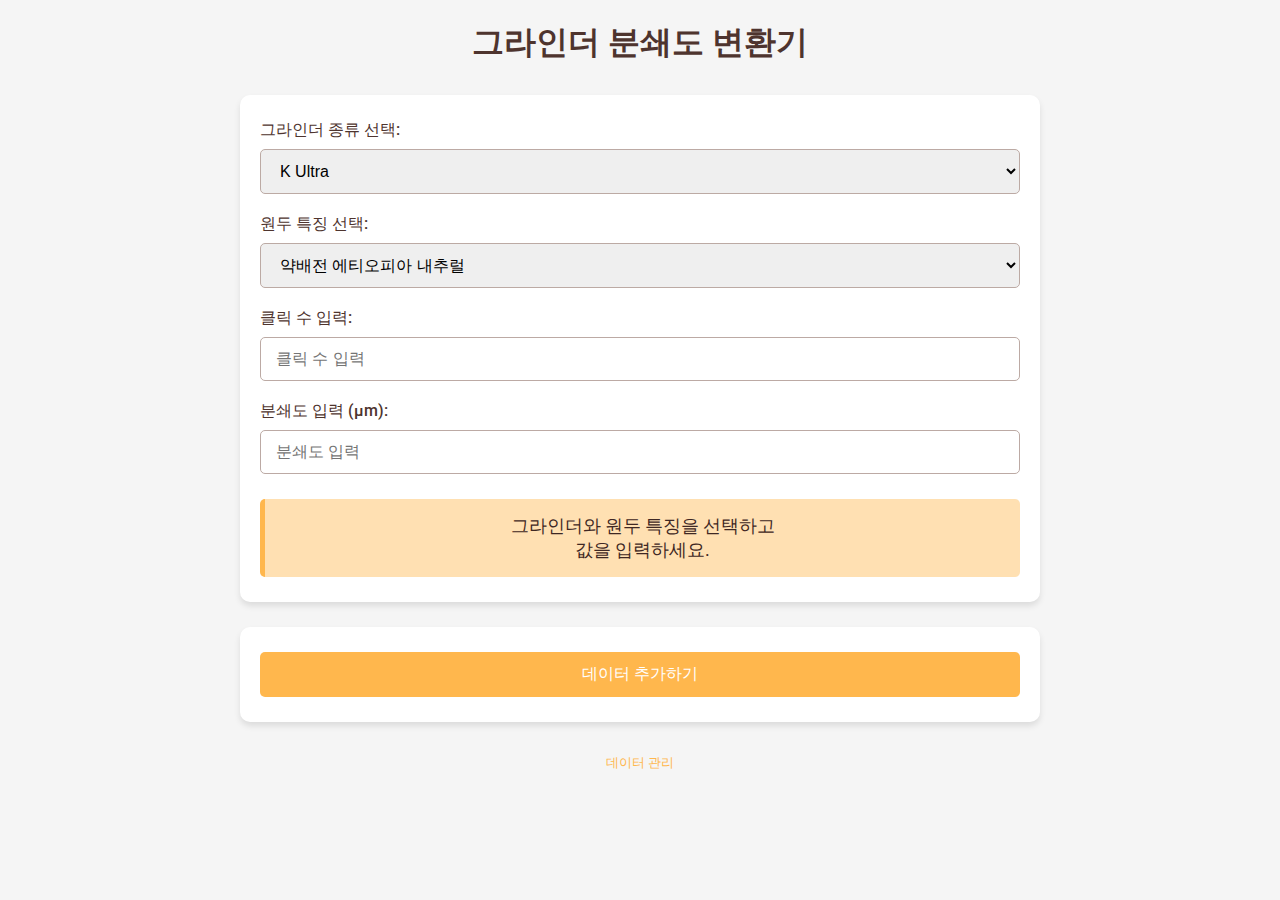
==== index.html @ 87c668cb "first commit" ====
<!DOCTYPE html>
<html lang="ko">
<head>
    <meta charset="UTF-8">
    <title>그라인더 분쇄도 변환기</title>
    <meta name="viewport" content="width=device-width, initial-scale=1.0">
    <!-- 구글 폰트 추가 -->
    <link href="https://fonts.googleapis.com/css2?family=Roboto:wght@400;500;700&display=swap" rel="stylesheet">
    <link rel="shortcut icon" href="shortcut.png" /> 
    <style>
        /* 글로벌 스타일 */
        *, *::before, *::after {
            box-sizing: border-box;
        }

        /* CSS 변수으로 색상 관리 */
        :root {
            --primary-color: #4E342E; /* 다크 브라운 */
            --secondary-color: #6D4C41; /* 라이트 브라운 */
            --accent-color: #FFB74D; /* 골든 옐로우 */
            --background-color: #f5f5f5; /* 라이트 그레이 */
            --text-color: #3E2723; /* 진한 브라운 */
            --border-color: #BCAAA4; /* 연한 브라운 */
            --shadow-color: rgba(0, 0, 0, 0.1);
            --success-color: #8BC34A; /* 연두색 */
            --info-color: #FFB74D; /* 골든 옐로우 */
        }

        /* 기본 스타일링 */
        body {
            font-family: 'Roboto', sans-serif;
            margin: 0;
            padding: 0px;
            background-color: var(--background-color);
            color: var(--text-color);
        }

        h1 {
            text-align: center;
            font-size: 2em;
            margin-bottom: 30px;
            color: var(--primary-color);
        }

        .converter, .add-data {
            background: #fff;
            padding: 25px 20px;
            border-radius: 10px;
            box-shadow: 0 4px 6px var(--shadow-color);
            margin-bottom: 25px;
            max-width: 800px;
            margin-left: auto;
            margin-right: auto;
        }

        .field {
            margin-bottom: 20px;
        }

        label {
            display: block;
            margin-bottom: 8px;
            font-weight: 500;
            color: var(--primary-color);
        }

        select, input {
            width: 100%;
            padding: 12px 15px;
            font-size: 1em;
            border: 1px solid var(--border-color);
            border-radius: 5px;
            transition: border-color 0.3s, box-shadow 0.3s;
        }

        select:focus, input:focus {
            border-color: var(--accent-color);
            outline: none;
            box-shadow: 0 0 5px var(--accent-color);
        }

        .result {
            margin-top: 25px;
            padding: 15px;
            background: #FFE0B2; /* 라이트 오렌지 */
            border-left: 5px solid var(--accent-color);
            border-radius: 5px;
            font-size: 1.1em;
            text-align: center;
            color: var(--text-color);
        }

        .add-data button {
            width: 100%;
            padding: 12px;
            font-size: 1em;
            border: none;
            border-radius: 5px;
            background-color: var(--info-color);
            color: #fff;
            cursor: pointer;
            transition: background-color 0.3s;
            margin-bottom: 0px;
        }

        .add-data button:hover {
            background-color: #FFA726; /* 다소 진한 골든 옐로우 */
        }

        .add-data form {
            display: none;
            margin-top: 20px;
            border-top: 1px solid var(--border-color);
            padding-top: 20px;
        }

        .add-data form.active {
            display: block;
        }

        .add-data form h3 {
            margin-bottom: 15px;
            color: var(--primary-color);
        }

        .add-data form .sub-field {
            margin-bottom: 15px;
        }

        /* 입력창과 버튼을 나란히 배치 */
        .add-data form .sub-field .input-group {
            display: flex;
            gap: 10px;
            align-items: center;
        }

        .add-data form .sub-field .input-group input {
            flex: 1;
        }

        .add-data form .sub-field .input-group button.submit-btn {
            flex: none;
            padding: 12px 20px;
            background-color: var(--info-color);
            color: #fff;
            border: none;
            border-radius: 5px;
            cursor: pointer;
            transition: background-color 0.3s;
            height: 42px;
        }

        .add-data form .sub-field .input-group button.submit-btn:hover {
            background-color: #FFA726;
        }

        /* 추가 버튼을 입력창 아래로 이동 */
        .add-data form .sub-field.add-button {
            text-align: right;
        }

        .add-data form .sub-field.add-button button.submit-btn {
            width: 100%;
            max-width: 200px;
            margin: 0 auto;
        }

        /* 반응형 디자인 */
        @media (max-width: 600px) {
            body {
                padding: 10px;
            }

            h1 {
                font-size: 1.5em;
                margin-bottom: 20px;
            }

            .converter, .add-data {
                padding: 20px 15px;
                max-width: 100%;
            }

            .result {
                font-size: 1em;
                padding: 12px;
            }

            .add-data button, .add-data form .sub-field .input-group button.submit-btn {
                font-size: 0.95em;
                padding: 10px;
                height: 40px;
            }

            /* 입력창과 버튼을 세로로 쌓기 */
            .add-data form .sub-field .input-group {
                flex-direction: column;
                align-items: stretch;
            }

            .add-data form .sub-field .input-group button.submit-btn {
                width: 100%;
                margin-top: 10px;
            }

            /* 추가 버튼을 입력창 아래로 이동 */
            .add-data form .sub-field.add-button button.submit-btn {
                max-width: 100%;
            }
        }

        /* 데스크탑에서 입력창과 버튼의 비율 조정 */
        @media (min-width: 601px) {
            .add-data form .sub-field .input-group input {
                flex: 3;
            }

            .add-data form .sub-field .input-group button.submit-btn {
                flex: 1;
            }
        }

        /* 데이터 관리 페이지 링크 스타일 */
        .manage-link {
            text-align: center;
            margin-top: 30px;
        }

        .manage-link a {
            text-decoration: none;
            color: var(--accent-color);
            font-weight: 500;
            font-size: 0.8em;
            transition: color 0.3s;
        }

        .manage-link a:hover {
            color: var(--primary-color);
        }
    </style>
</head>
<body>

    <h1>그라인더 분쇄도 변환기</h1>

    <!-- 변환기 섹션 -->
    <div class="converter">
        <div class="field">
            <label for="grinderType">그라인더 종류 선택:</label>
            <select id="grinderType">
                <!-- 옵션은 JavaScript에서 동적으로 추가 -->
            </select>
        </div>
        <div class="field">
            <label for="beanCharacteristic">원두 특징 선택:</label>
            <select id="beanCharacteristic">
                <!-- 옵션은 JavaScript에서 동적으로 추가 -->
            </select>
        </div>
        <div class="field">
            <label for="clicks">클릭 수 입력:</label>
            <input type="number" id="clicks" placeholder="클릭 수 입력" step="1">
        </div>
        <div class="field">
            <label for="grind">분쇄도 입력 (µm):</label>
            <input type="number" id="grind" placeholder="분쇄도 입력" step="1">
        </div>
        <div class="result" id="result">
            결과가 여기에 표시됩니다.
        </div>
    </div>

    <!-- 데이터 추가 섹션 -->
    <div class="add-data">
        <button id="toggleAddData">데이터 추가하기</button>

        <!-- 그라인더 종류 추가 폼 -->
        <form id="addGrinderForm">
            <h3>그라인더 종류 추가</h3>
            <div class="sub-field">
                <label for="newGrinder">새 그라인더 이름:</label>
                <div class="input-group">
                    <input type="text" id="newGrinder" placeholder="그라인더 이름 입력">
                    <button type="button" class="submit-btn" onclick="addGrinder()">추가</button>
                </div>
            </div>
        </form>

        <!-- 원두 특징 추가 폼 -->
        <form id="addBeanCharacteristicForm">
            <h3>원두 특징 추가</h3>
            <div class="sub-field">
                <label for="newBeanCharacteristic">새 원두 특징 이름:</label>
                <div class="input-group">
                    <input type="text" id="newBeanCharacteristic" placeholder="원두 특징 이름 입력">
                    <button type="button" class="submit-btn" onclick="addBeanCharacteristic()">추가</button>
                </div>
            </div>
        </form>

        <!-- 그라인더 및 원두 특징 데이터 추가 폼 -->
        <form id="addDataForm">
            <h3>그라인더 & 원두 특징 데이터 추가</h3>
            <div class="sub-field">
                <label for="selectGrinder">그라인더 선택:</label>
                <select id="selectGrinder">
                    <!-- 옵션은 JavaScript에서 동적으로 추가 -->
                </select>
            </div>
            <div class="sub-field">
                <label for="selectBeanCharacteristic">원두 특징 선택:</label>
                <select id="selectBeanCharacteristic">
                    <!-- 옵션은 JavaScript에서 동적으로 추가 -->
                </select>
            </div>
            <div class="sub-field">
                <label for="newClicks">클릭 수:</label>
                <input type="number" id="newClicks" placeholder="클릭 수 입력" step="1">
            </div>
            <div class="sub-field">
                <label for="newGrind">분쇄도 (µm):</label>
                <input type="number" id="newGrind" placeholder="분쇄도 입력" step="1">
            </div>
            <div class="sub-field add-button">
                <button type="button" class="submit-btn" onclick="addData()">추가</button>
            </div>
        </form>
    </div>
    
    <!-- 데이터 관리 페이지로 이동하는 링크 -->
        <div class="manage-link">
            <a href="data_manage.html">데이터 관리</a>
        </div>

    <script>
        // 초기 데이터 정의 (클릭 수를 10배로 변경하고 정수로 설정)
        const defaultData = {
            "K Ultra": {
                "약배전 에티오피아 내추럴": [
                    { clicks: 100, grind: 1220 },
                    { clicks: 95, grind: 1150 },
                    { clicks: 90, grind: 1080 },
                    { clicks: 85, grind: 1040 },
                    { clicks: 80, grind: 980 },
                    { clicks: 75, grind: 940 },
                    { clicks: 70, grind: 900 },
                    { clicks: 65, grind: 875 },
                    { clicks: 60, grind: 850 },
                    { clicks: 55, grind: 800 },
                    { clicks: 50, grind: 750 },
                    { clicks: 45, grind: 700 },
                    { clicks: 40, grind: 650 }
                ]
            }
            // 다른 그라인더와 원두 특징은 사용자에 의해 추가될 수 있음
        };

        // 데이터 로드 또는 초기화
        let grinderData = JSON.parse(localStorage.getItem('grinderData')) || defaultData;

        // DOM 요소 참조
        const grinderTypeSelect = document.getElementById('grinderType');
        const beanCharacteristicSelect = document.getElementById('beanCharacteristic');
        const selectGrinder = document.getElementById('selectGrinder');
        const selectBeanCharacteristic = document.getElementById('selectBeanCharacteristic');
        const toggleAddDataBtn = document.getElementById('toggleAddData');
        const addGrinderForm = document.getElementById('addGrinderForm');
        const addBeanCharacteristicForm = document.getElementById('addBeanCharacteristicForm');
        const addDataForm = document.getElementById('addDataForm');
        const resultDiv = document.getElementById('result');

        // 초기화 함수
        function initialize() {
            populateGrinderTypes();
            populateBeanCharacteristics();
            populateSelectGrinder();
            populateSelectBeanCharacteristic();
            updateResultMessage("그라인더와 원두 특징을 선택하고 \n 값을 입력하세요.");
        }

        // 그라인더 종류 드롭다운 채우기
        function populateGrinderTypes() {
            grinderTypeSelect.innerHTML = '';
            for (let grinder in grinderData) {
                const option = document.createElement('option');
                option.value = grinder;
                option.textContent = grinder;
                grinderTypeSelect.appendChild(option);
            }
        }

        // 원두 특징 드롭다운 채우기
        function populateBeanCharacteristics() {
            const selectedGrinder = grinderTypeSelect.value;
            beanCharacteristicSelect.innerHTML = '';
            if (selectedGrinder && grinderData[selectedGrinder]) {
                for (let characteristic in grinderData[selectedGrinder]) {
                    const option = document.createElement('option');
                    option.value = characteristic;
                    option.textContent = characteristic;
                    beanCharacteristicSelect.appendChild(option);
                }
            }
        }

        // 데이터 추가 섹션의 그라인더 선택 드롭다운 채우기
        function populateSelectGrinder() {
            selectGrinder.innerHTML = '';
            for (let grinder in grinderData) {
                const option = document.createElement('option');
                option.value = grinder;
                option.textContent = grinder;
                selectGrinder.appendChild(option);
            }
        }

        // 데이터 추가 섹션의 원두 특징 선택 드롭다운 채우기
        function populateSelectBeanCharacteristic() {
            selectBeanCharacteristic.innerHTML = '';
            const selectedGrinder = selectGrinder.value;
            if (selectedGrinder && grinderData[selectedGrinder]) {
                for (let characteristic in grinderData[selectedGrinder]) {
                    const option = document.createElement('option');
                    option.value = characteristic;
                    option.textContent = characteristic;
                    selectBeanCharacteristic.appendChild(option);
                }
            }
        }

        // 그라인더 선택 시 원두 특징 업데이트
        grinderTypeSelect.addEventListener('change', () => {
            populateBeanCharacteristics();
            clearInputs();
            updateResultMessage("그라인더와 원두 특징을 선택하고<br> 값을 입력하세요.");
        });

        // 데이터 추가 섹션의 그라인더 선택 시 원두 특징 업데이트
        selectGrinder.addEventListener('change', () => {
            populateSelectBeanCharacteristic();
            renderDataList(); // 데이터 목록이 있다면 업데이트
        });

        // 원두 특징 선택 시 입력 필드 초기화
        beanCharacteristicSelect.addEventListener('change', () => {
            clearInputs();
            updateResultMessage("클릭 수 또는 분쇄도를 입력하세요.");
            renderDataList(); // 데이터 목록이 있다면 업데이트
        });

        // 입력 필드 동기화 플래그
        let isUpdating = false;

        // 클릭 수로 분쇄도 찾기 (정수 처리)
        function findGrindFromClicks(inputClicks, data) {
            for (let i = 0; i < data.length - 1; i++) {
                if (inputClicks === data[i].clicks) {
                    return data[i].grind;
                }
                if (inputClicks > data[i].clicks) {
                    return "클릭 수가 너무 높습니다.";
                }
                if (inputClicks < data[i].clicks && inputClicks > data[i+1].clicks) {
                    const ratio = (inputClicks - data[i+1].clicks) / (data[i].clicks - data[i+1].clicks);
                    const grind = data[i+1].grind + ratio * (data[i].grind - data[i+1].grind);
                    return grind.toFixed(1) + " µm";
                }
            }
            if (inputClicks < data[data.length -1].clicks) {
                return "클릭 수가 너무 낮습니다.";
            }
            return "알 수 없는 입력입니다.";
        }

        // 분쇄도로 클릭 수 찾기 (정수 처리)
        function findClicksFromGrind(inputGrind, data) {
            for (let i = 0; i < data.length -1; i++) {
                if (inputGrind === data[i].grind) {
                    return data[i].clicks;
                }
                if (inputGrind < data[i].grind && inputGrind > data[i+1].grind) {
                    const ratio = (inputGrind - data[i+1].grind) / (data[i].grind - data[i+1].grind);
                    const clicks = data[i+1].clicks + ratio * (data[i].clicks - data[i+1].clicks);
                    return clicks.toFixed(0) + " 클릭";
                }
            }
            if (inputGrind > data[0].grind) {
                return "분쇄도가 너무 큽니다.";
            }
            if (inputGrind < data[data.length -1].grind) {
                return "분쇄도가 너무 작습니다.";
            }
            return "알 수 없는 입력입니다.";
        }

        // 결과 메시지 업데이트
        function updateResultMessage(message) {
            resultDiv.innerText = message;
        }

        // 입력 필드 초기화
        function clearInputs() {
            document.getElementById('clicks').value = '';
            document.getElementById('grind').value = '';
        }

        // 클릭 수 입력 시 변환 (정수 처리)
        document.getElementById('clicks').addEventListener('input', () => {
            if (isUpdating) return;
            isUpdating = true;
            const clicksInput = document.getElementById('clicks').value;
            const clicks = parseInt(clicksInput, 10);
            const selectedGrinder = grinderTypeSelect.value;
            const selectedCharacteristic = beanCharacteristicSelect.value;

            if (selectedGrinder && selectedCharacteristic && grinderData[selectedGrinder][selectedCharacteristic]) {
                const data = grinderData[selectedGrinder][selectedCharacteristic];
                if (!isNaN(clicks)) {
                    const grind = findGrindFromClicks(clicks, data);
                    updateResultMessage(`분쇄도: ${grind}`);
                    // 분쇄도 필드 업데이트
                    if (!isNaN(parseFloat(grind))) {
                        const grindValue = parseFloat(grind);
                        document.getElementById('grind').value = grindValue;
                    } else {
                        document.getElementById('grind').value = '';
                    }
                } else {
                    updateResultMessage("유효한 클릭 수를 입력해주세요.");
                    document.getElementById('grind').value = '';
                }
            } else {
                updateResultMessage("그라인더와 원두 특징을 선택해주세요.");
            }
            isUpdating = false;
        });

        // 분쇄도 입력 시 변환 (정수 처리)
        document.getElementById('grind').addEventListener('input', () => {
            if (isUpdating) return;
            isUpdating = true;
            const grindInput = document.getElementById('grind').value;
            const grind = parseInt(grindInput, 10);
            const selectedGrinder = grinderTypeSelect.value;
            const selectedCharacteristic = beanCharacteristicSelect.value;

            if (selectedGrinder && selectedCharacteristic && grinderData[selectedGrinder][selectedCharacteristic]) {
                const data = grinderData[selectedGrinder][selectedCharacteristic];
                if (!isNaN(grind)) {
                    const clicks = findClicksFromGrind(grind, data);
                    updateResultMessage(`클릭 수: ${clicks}`);
                    // 클릭 수 필드 업데이트
                    if (!isNaN(parseFloat(clicks))) {
                        const clicksValue = parseFloat(clicks);
                        document.getElementById('clicks').value = clicksValue;
                    } else {
                        document.getElementById('clicks').value = '';
                    }
                } else {
                    updateResultMessage("유효한 분쇄도를 입력해주세요.");
                    document.getElementById('clicks').value = '';
                }
            } else {
                updateResultMessage("그라인더와 원두 특징을 선택해주세요.");
            }
            isUpdating = false;
        });

        // 데이터 추가 섹션 토글
        toggleAddDataBtn.addEventListener('click', () => {
            addGrinderForm.classList.toggle('active');
            addBeanCharacteristicForm.classList.toggle('active');
            addDataForm.classList.toggle('active');
            toggleAddDataBtn.textContent = toggleAddDataBtn.textContent === "데이터 추가하기" ? "데이터 숨기기" : "데이터 추가하기";
        });

        // 그라인더 추가 함수
        function addGrinder() {
            const newGrinder = document.getElementById('newGrinder').value.trim();
            if (newGrinder === '') {
                alert("그라인더 이름을 입력해주세요.");
                return;
            }
            if (grinderData.hasOwnProperty(newGrinder)) {
                alert("이미 존재하는 그라인더 이름입니다.");
                return;
            }
            grinderData[newGrinder] = {};
            saveData();
            populateGrinderTypes();
            populateSelectGrinder();
            populateBeanCharacteristics();
            populateSelectBeanCharacteristic();
            document.getElementById('newGrinder').value = '';
            alert("그라인더가 성공적으로 추가되었습니다.");
            renderDataList(); // 데이터 목록이 있다면 업데이트
        }

        // 원두 특징 추가 함수
        function addBeanCharacteristic() {
            const newCharacteristic = document.getElementById('newBeanCharacteristic').value.trim();
            const selectedGrinder = selectGrinder.value;
            if (newCharacteristic === '') {
                alert("원두 특징 이름을 입력해주세요.");
                return;
            }
            if (selectedGrinder === '') {
                alert("원두 특징을 추가할 그라인더를 선택해주세요.");
                return;
            }
            if (grinderData[selectedGrinder].hasOwnProperty(newCharacteristic)) {
                alert("이미 존재하는 원두 특징 이름입니다.");
                return;
            }
            grinderData[selectedGrinder][newCharacteristic] = [];
            saveData();
            populateBeanCharacteristics();
            populateSelectBeanCharacteristic();
            document.getElementById('newBeanCharacteristic').value = '';
            alert("원두 특징이 성공적으로 추가되었습니다.");
            renderDataList(); // 데이터 목록이 있다면 업데이트
        }

        // 데이터 추가 함수
        function addData() {
            const selectedGrinder = document.getElementById('selectGrinder').value;
            const selectedCharacteristic = document.getElementById('selectBeanCharacteristic').value;
            const newClicks = parseInt(document.getElementById('newClicks').value, 10);
            const newGrind = parseInt(document.getElementById('newGrind').value, 10);

            if (!selectedGrinder || !selectedCharacteristic) {
                alert("그라인더와 원두 특징을 선택해주세요.");
                return;
            }
            if (isNaN(newClicks) || isNaN(newGrind)) {
                alert("유효한 클릭 수와 분쇄도를 입력해주세요.");
                return;
            }

            // 중복 클릭 수 또는 분쇄도 확인
            const existingData = grinderData[selectedGrinder][selectedCharacteristic];
            for (let entry of existingData) {
                if (entry.clicks === newClicks || entry.grind === newGrind) {
                    alert("이미 동일한 클릭 수 또는 분쇄도가 존재합니다.");
                    return;
                }
            }

            grinderData[selectedGrinder][selectedCharacteristic].push({ clicks: newClicks, grind: newGrind });
            // 정렬 (클릭 수 내림차순)
            grinderData[selectedGrinder][selectedCharacteristic].sort((a, b) => b.clicks - a.clicks);
            saveData();
            document.getElementById('newClicks').value = '';
            document.getElementById('newGrind').value = '';
            alert("데이터가 성공적으로 추가되었습니다.");
            renderDataList(); // 데이터 목록이 있다면 업데이트
        }

        // 데이터 삭제 함수 (메인 페이지에서도 데이터 목록을 렌더링하려면 추가 필요)
        function deleteData(grinder, characteristic, index) {
            if (confirm("해당 데이터를 정말 삭제하시겠습니까?")) {
                grinderData[grinder][characteristic].splice(index, 1);
                saveData();
                alert("데이터가 성공적으로 삭제되었습니다.");
                renderDataList(); // 데이터 목록이 있다면 업데이트
            }
        }

        // 데이터 저장 함수
        function saveData() {
            localStorage.setItem('grinderData', JSON.stringify(grinderData));
        }

        // 데이터 목록 렌더링 함수 (메인 페이지에서는 별도의 데이터 목록이 없으므로 필요 없을 수도 있음)
        function renderDataList() {
            // 현재 메인 페이지에는 데이터 목록이 없으므로 이 함수는 필요 없습니다.
            // 데이터 관리 페이지에서 별도로 구현됩니다.
        }

        // 초기화 실행
        initialize();
    </script>

</body>
</html>
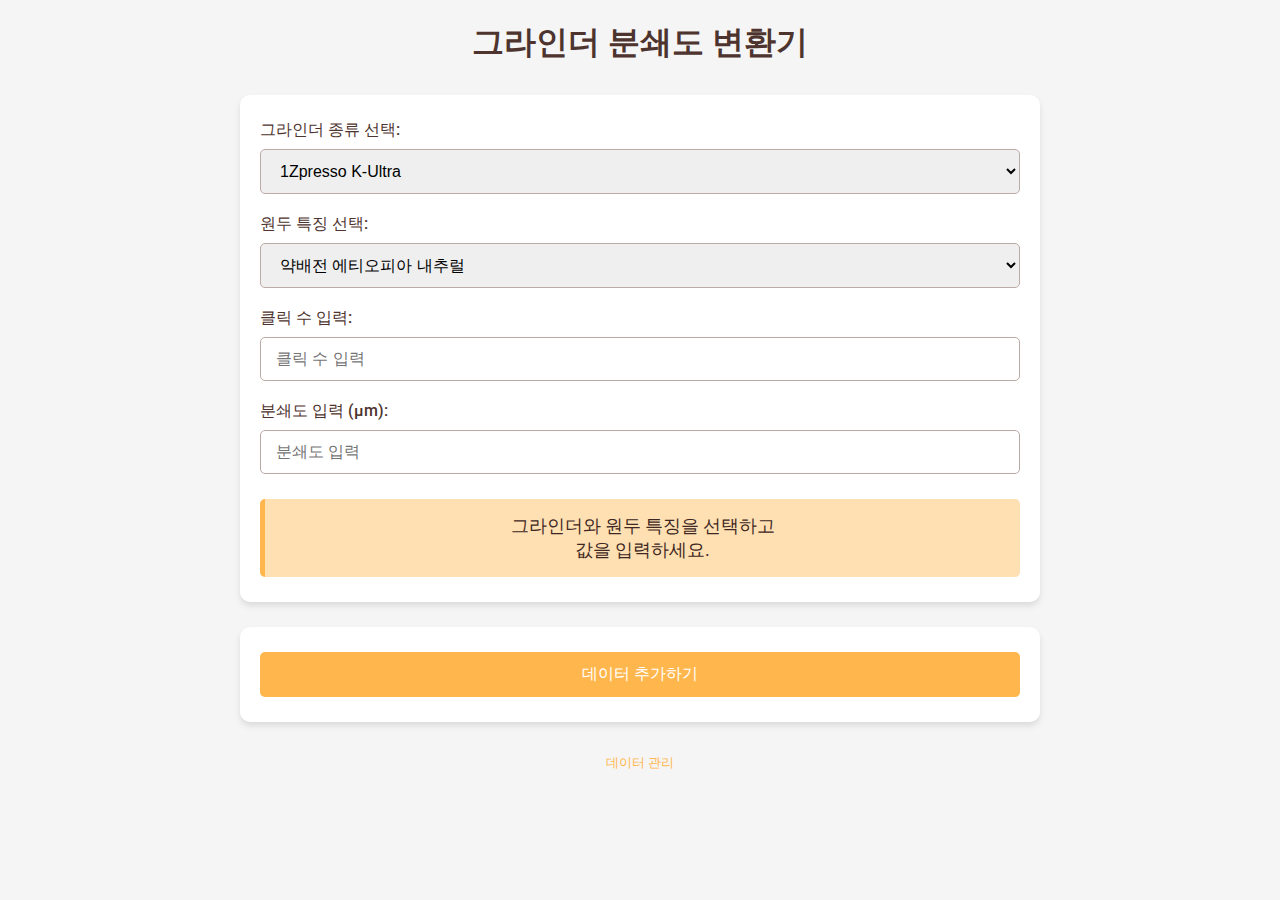
==== commit 8dc029ca: "초기화 기능 추가 및 ZP6와 K6 추가(출처 산리오)" ====
--- a/index.html
+++ b/index.html
@@ -333,27 +333,152 @@
         </div>
 
     <script>
-        // 초기 데이터 정의 (클릭 수를 10배로 변경하고 정수로 설정)
         const defaultData = {
-            "K Ultra": {
-                "약배전 에티오피아 내추럴": [
-                    { clicks: 100, grind: 1220 },
-                    { clicks: 95, grind: 1150 },
-                    { clicks: 90, grind: 1080 },
-                    { clicks: 85, grind: 1040 },
-                    { clicks: 80, grind: 980 },
-                    { clicks: 75, grind: 940 },
-                    { clicks: 70, grind: 900 },
-                    { clicks: 65, grind: 875 },
-                    { clicks: 60, grind: 850 },
-                    { clicks: 55, grind: 800 },
-                    { clicks: 50, grind: 750 },
-                    { clicks: 45, grind: 700 },
-                    { clicks: 40, grind: 650 }
-                ]
-            }
-            // 다른 그라인더와 원두 특징은 사용자에 의해 추가될 수 있음
-        };
+  "1Zpresso K-Ultra": {
+    "약배전 에티오피아 내추럴": [
+      {
+        "clicks": 100,
+        "grind": 1220
+      },
+      {
+        "clicks": 95,
+        "grind": 1150
+      },
+      {
+        "clicks": 90,
+        "grind": 1080
+      },
+      {
+        "clicks": 85,
+        "grind": 1040
+      },
+      {
+        "clicks": 80,
+        "grind": 980
+      },
+      {
+        "clicks": 75,
+        "grind": 940
+      },
+      {
+        "clicks": 70,
+        "grind": 900
+      },
+      {
+        "clicks": 65,
+        "grind": 875
+      },
+      {
+        "clicks": 60,
+        "grind": 850
+      },
+      {
+        "clicks": 55,
+        "grind": 800
+      },
+      {
+        "clicks": 50,
+        "grind": 750
+      },
+      {
+        "clicks": 45,
+        "grind": 700
+      },
+      {
+        "clicks": 40,
+        "grind": 650
+      }
+    ]
+  },
+  "KINGrinder K6": {
+    "약배전 에티오피아 내추럴": [
+      {
+        "clicks": 130,
+        "grind": 1300
+      },
+      {
+        "clicks": 120,
+        "grind": 1200
+      },
+      {
+        "clicks": 110,
+        "grind": 1100
+      },
+      {
+        "clicks": 100,
+        "grind": 1000
+      },
+      {
+        "clicks": 90,
+        "grind": 950
+      },
+      {
+        "clicks": 80,
+        "grind": 900
+      },
+      {
+        "clicks": 70,
+        "grind": 850
+      },
+      {
+        "clicks": 60,
+        "grind": 750
+      },
+      {
+        "clicks": 50,
+        "grind": 650
+      }
+    ]
+  },
+  "1Zpresso ZP6": {
+    "약배전 에티오피아 내추럴": [
+      {
+        "clicks": 66,
+        "grind": 1163
+      },
+      {
+        "clicks": 61,
+        "grind": 1100
+      },
+      {
+        "clicks": 56,
+        "grind": 1037
+      },
+      {
+        "clicks": 51,
+        "grind": 985
+      },
+      {
+        "clicks": 46,
+        "grind": 900
+      },
+      {
+        "clicks": 41,
+        "grind": 850
+      },
+      {
+        "clicks": 36,
+        "grind": 775
+      },
+      {
+        "clicks": 31,
+        "grind": 700
+      },
+      {
+        "clicks": 26,
+        "grind": 650
+      },
+      {
+        "clicks": 21,
+        "grind": 600
+      },
+      {
+        "clicks": 16,
+        "grind": 524
+      }
+    ]
+  }
+};
 
         // 데이터 로드 또는 초기화
         let grinderData = JSON.parse(localStorage.getItem('grinderData')) || defaultData;
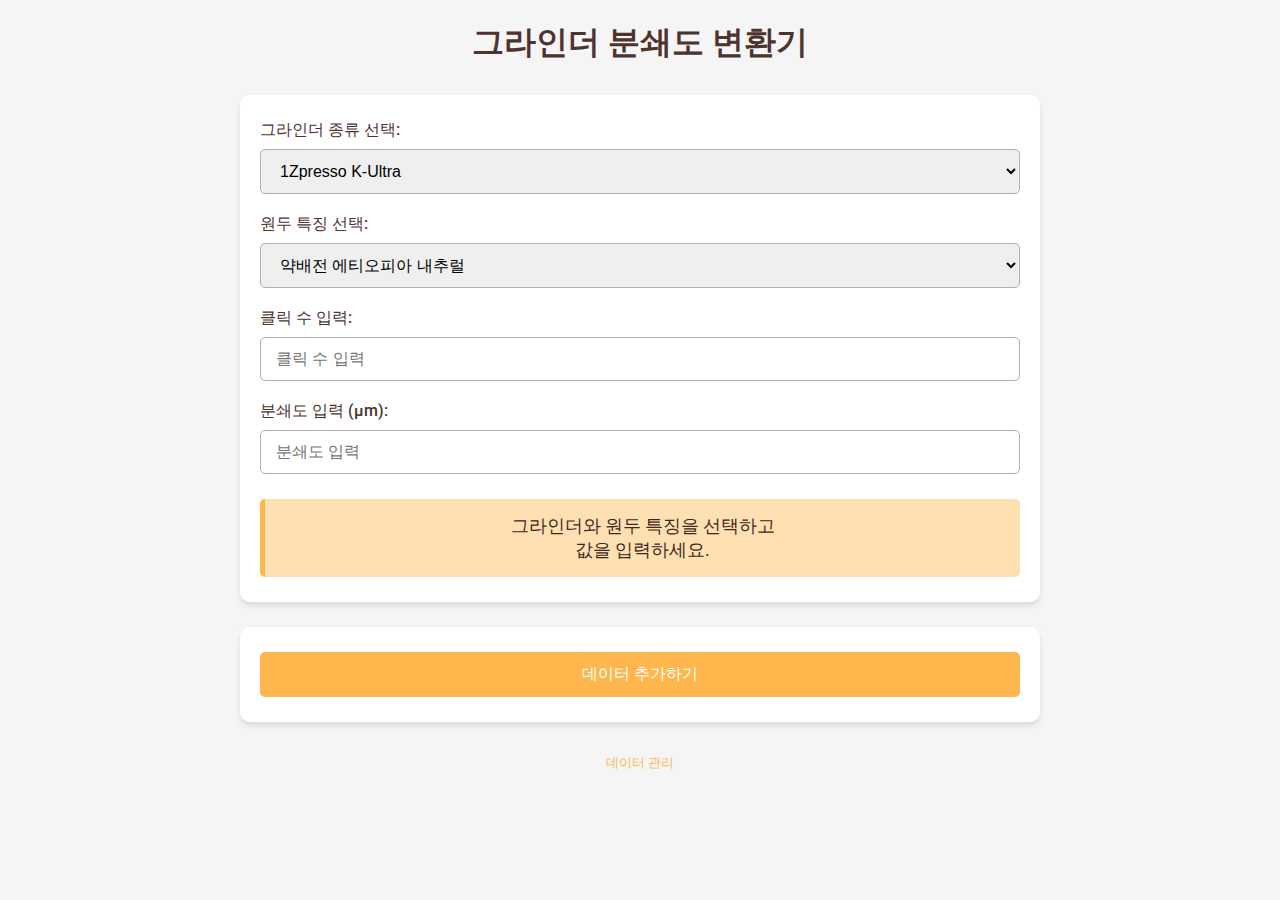
==== commit 109ca301: "나는 바보다." ====
--- a/index.html
+++ b/index.html
@@ -557,7 +557,7 @@
         grinderTypeSelect.addEventListener('change', () => {
             populateBeanCharacteristics();
             clearInputs();
-            updateResultMessage("그라인더와 원두 특징을 선택하고<br> 값을 입력하세요.");
+            updateResultMessage("그라인더와 원두 특징을 선택하고\n값을 입력하세요.");
         });
 
         // 데이터 추가 섹션의 그라인더 선택 시 원두 특징 업데이트
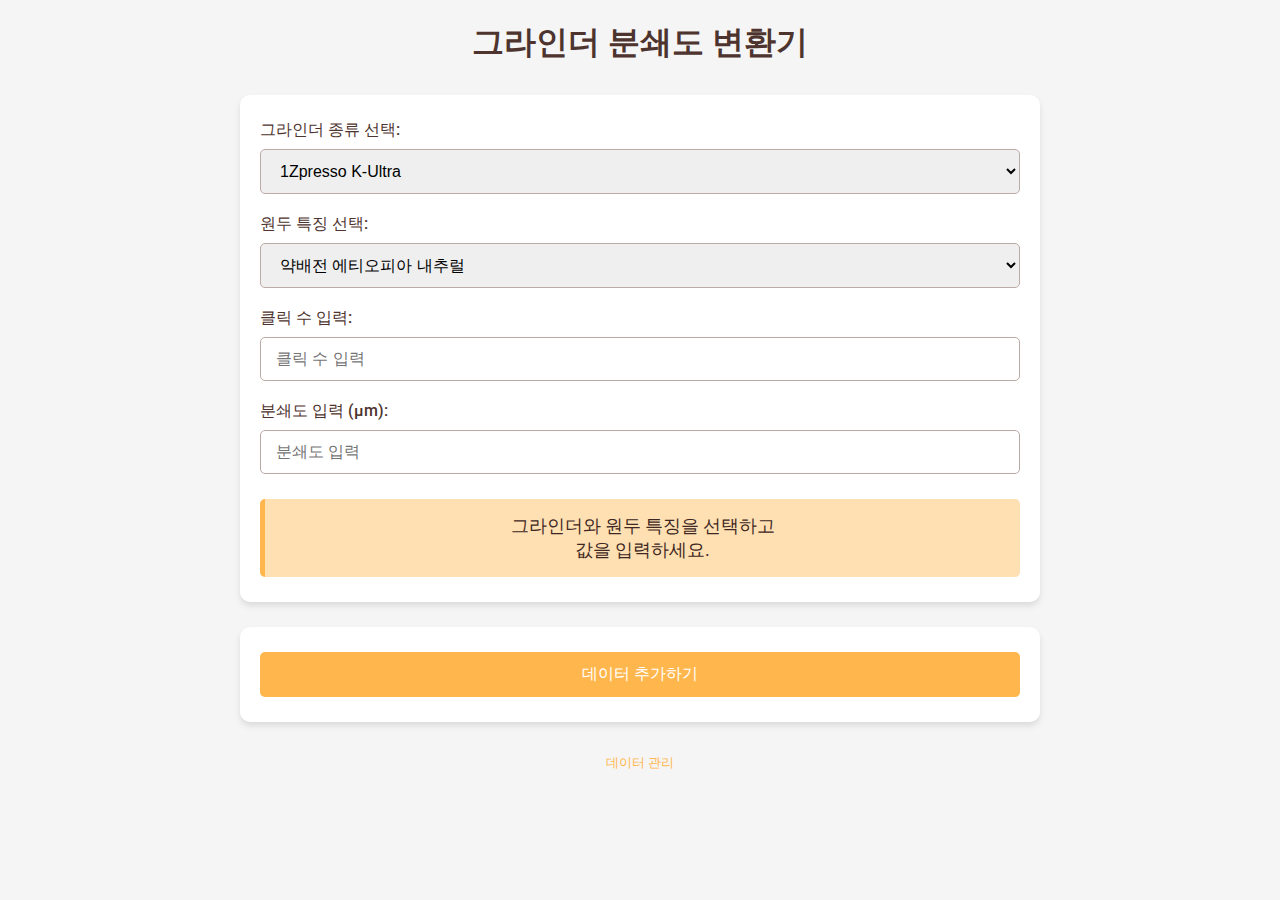
==== commit 401664c9: "html css js 분리" ====
--- a/index.html
+++ b/index.html
@@ -4,258 +4,22 @@
     <meta charset="UTF-8">
     <title>그라인더 분쇄도 변환기</title>
     <meta name="viewport" content="width=device-width, initial-scale=1.0">
-    <!-- 구글 폰트 추가 -->
     <link href="https://fonts.googleapis.com/css2?family=Roboto:wght@400;500;700&display=swap" rel="stylesheet">
     <link rel="shortcut icon" href="shortcut.png" /> 
-    <style>
-        /* 글로벌 스타일 */
-        *, *::before, *::after {
-            box-sizing: border-box;
-        }
-
-        /* CSS 변수으로 색상 관리 */
-        :root {
-            --primary-color: #4E342E; /* 다크 브라운 */
-            --secondary-color: #6D4C41; /* 라이트 브라운 */
-            --accent-color: #FFB74D; /* 골든 옐로우 */
-            --background-color: #f5f5f5; /* 라이트 그레이 */
-            --text-color: #3E2723; /* 진한 브라운 */
-            --border-color: #BCAAA4; /* 연한 브라운 */
-            --shadow-color: rgba(0, 0, 0, 0.1);
-            --success-color: #8BC34A; /* 연두색 */
-            --info-color: #FFB74D; /* 골든 옐로우 */
-        }
-
-        /* 기본 스타일링 */
-        body {
-            font-family: 'Roboto', sans-serif;
-            margin: 0;
-            padding: 0px;
-            background-color: var(--background-color);
-            color: var(--text-color);
-        }
-
-        h1 {
-            text-align: center;
-            font-size: 2em;
-            margin-bottom: 30px;
-            color: var(--primary-color);
-        }
-
-        .converter, .add-data {
-            background: #fff;
-            padding: 25px 20px;
-            border-radius: 10px;
-            box-shadow: 0 4px 6px var(--shadow-color);
-            margin-bottom: 25px;
-            max-width: 800px;
-            margin-left: auto;
-            margin-right: auto;
-        }
-
-        .field {
-            margin-bottom: 20px;
-        }
-
-        label {
-            display: block;
-            margin-bottom: 8px;
-            font-weight: 500;
-            color: var(--primary-color);
-        }
-
-        select, input {
-            width: 100%;
-            padding: 12px 15px;
-            font-size: 1em;
-            border: 1px solid var(--border-color);
-            border-radius: 5px;
-            transition: border-color 0.3s, box-shadow 0.3s;
-        }
-
-        select:focus, input:focus {
-            border-color: var(--accent-color);
-            outline: none;
-            box-shadow: 0 0 5px var(--accent-color);
-        }
-
-        .result {
-            margin-top: 25px;
-            padding: 15px;
-            background: #FFE0B2; /* 라이트 오렌지 */
-            border-left: 5px solid var(--accent-color);
-            border-radius: 5px;
-            font-size: 1.1em;
-            text-align: center;
-            color: var(--text-color);
-        }
-
-        .add-data button {
-            width: 100%;
-            padding: 12px;
-            font-size: 1em;
-            border: none;
-            border-radius: 5px;
-            background-color: var(--info-color);
-            color: #fff;
-            cursor: pointer;
-            transition: background-color 0.3s;
-            margin-bottom: 0px;
-        }
-
-        .add-data button:hover {
-            background-color: #FFA726; /* 다소 진한 골든 옐로우 */
-        }
-
-        .add-data form {
-            display: none;
-            margin-top: 20px;
-            border-top: 1px solid var(--border-color);
-            padding-top: 20px;
-        }
-
-        .add-data form.active {
-            display: block;
-        }
-
-        .add-data form h3 {
-            margin-bottom: 15px;
-            color: var(--primary-color);
-        }
-
-        .add-data form .sub-field {
-            margin-bottom: 15px;
-        }
-
-        /* 입력창과 버튼을 나란히 배치 */
-        .add-data form .sub-field .input-group {
-            display: flex;
-            gap: 10px;
-            align-items: center;
-        }
-
-        .add-data form .sub-field .input-group input {
-            flex: 1;
-        }
-
-        .add-data form .sub-field .input-group button.submit-btn {
-            flex: none;
-            padding: 12px 20px;
-            background-color: var(--info-color);
-            color: #fff;
-            border: none;
-            border-radius: 5px;
-            cursor: pointer;
-            transition: background-color 0.3s;
-            height: 42px;
-        }
-
-        .add-data form .sub-field .input-group button.submit-btn:hover {
-            background-color: #FFA726;
-        }
-
-        /* 추가 버튼을 입력창 아래로 이동 */
-        .add-data form .sub-field.add-button {
-            text-align: right;
-        }
-
-        .add-data form .sub-field.add-button button.submit-btn {
-            width: 100%;
-            max-width: 200px;
-            margin: 0 auto;
-        }
-
-        /* 반응형 디자인 */
-        @media (max-width: 600px) {
-            body {
-                padding: 10px;
-            }
-
-            h1 {
-                font-size: 1.5em;
-                margin-bottom: 20px;
-            }
-
-            .converter, .add-data {
-                padding: 20px 15px;
-                max-width: 100%;
-            }
-
-            .result {
-                font-size: 1em;
-                padding: 12px;
-            }
-
-            .add-data button, .add-data form .sub-field .input-group button.submit-btn {
-                font-size: 0.95em;
-                padding: 10px;
-                height: 40px;
-            }
-
-            /* 입력창과 버튼을 세로로 쌓기 */
-            .add-data form .sub-field .input-group {
-                flex-direction: column;
-                align-items: stretch;
-            }
-
-            .add-data form .sub-field .input-group button.submit-btn {
-                width: 100%;
-                margin-top: 10px;
-            }
-
-            /* 추가 버튼을 입력창 아래로 이동 */
-            .add-data form .sub-field.add-button button.submit-btn {
-                max-width: 100%;
-            }
-        }
-
-        /* 데스크탑에서 입력창과 버튼의 비율 조정 */
-        @media (min-width: 601px) {
-            .add-data form .sub-field .input-group input {
-                flex: 3;
-            }
-
-            .add-data form .sub-field .input-group button.submit-btn {
-                flex: 1;
-            }
-        }
-
-        /* 데이터 관리 페이지 링크 스타일 */
-        .manage-link {
-            text-align: center;
-            margin-top: 30px;
-        }
-
-        .manage-link a {
-            text-decoration: none;
-            color: var(--accent-color);
-            font-weight: 500;
-            font-size: 0.8em;
-            transition: color 0.3s;
-        }
-
-        .manage-link a:hover {
-            color: var(--primary-color);
-        }
-    </style>
+    <link rel="stylesheet" href="styles.css">
 </head>
 <body>
-
     <h1>그라인더 분쇄도 변환기</h1>
 
     <!-- 변환기 섹션 -->
     <div class="converter">
         <div class="field">
             <label for="grinderType">그라인더 종류 선택:</label>
-            <select id="grinderType">
-                <!-- 옵션은 JavaScript에서 동적으로 추가 -->
-            </select>
+            <select id="grinderType"></select>
         </div>
         <div class="field">
             <label for="beanCharacteristic">원두 특징 선택:</label>
-            <select id="beanCharacteristic">
-                <!-- 옵션은 JavaScript에서 동적으로 추가 -->
-            </select>
+            <select id="beanCharacteristic"></select>
         </div>
         <div class="field">
             <label for="clicks">클릭 수 입력:</label>
@@ -303,15 +67,11 @@
             <h3>그라인더 & 원두 특징 데이터 추가</h3>
             <div class="sub-field">
                 <label for="selectGrinder">그라인더 선택:</label>
-                <select id="selectGrinder">
-                    <!-- 옵션은 JavaScript에서 동적으로 추가 -->
-                </select>
+                <select id="selectGrinder"></select>
             </div>
             <div class="sub-field">
                 <label for="selectBeanCharacteristic">원두 특징 선택:</label>
-                <select id="selectBeanCharacteristic">
-                    <!-- 옵션은 JavaScript에서 동적으로 추가 -->
-                </select>
+                <select id="selectBeanCharacteristic"></select>
             </div>
             <div class="sub-field">
                 <label for="newClicks">클릭 수:</label>
@@ -328,483 +88,10 @@
     </div>
     
     <!-- 데이터 관리 페이지로 이동하는 링크 -->
-        <div class="manage-link">
-            <a href="data_manage.html">데이터 관리</a>
-        </div>
+    <div class="manage-link">
+        <a href="data_manage.html">데이터 관리</a>
+    </div>
 
-    <script>
-        const defaultData = {
-  "1Zpresso K-Ultra": {
-    "약배전 에티오피아 내추럴": [
-      {
-        "clicks": 100,
-        "grind": 1220
-      },
-      {
-        "clicks": 95,
-        "grind": 1150
-      },
-      {
-        "clicks": 90,
-        "grind": 1080
-      },
-      {
-        "clicks": 85,
-        "grind": 1040
-      },
-      {
-        "clicks": 80,
-        "grind": 980
-      },
-      {
-        "clicks": 75,
-        "grind": 940
-      },
-      {
-        "clicks": 70,
-        "grind": 900
-      },
-      {
-        "clicks": 65,
-        "grind": 875
-      },
-      {
-        "clicks": 60,
-        "grind": 850
-      },
-      {
-        "clicks": 55,
-        "grind": 800
-      },
-      {
-        "clicks": 50,
-        "grind": 750
-      },
-      {
-        "clicks": 45,
-        "grind": 700
-      },
-      {
-        "clicks": 40,
-        "grind": 650
-      }
-    ]
-  },
-  "KINGrinder K6": {
-    "약배전 에티오피아 내추럴": [
-      {
-        "clicks": 130,
-        "grind": 1300
-      },
-      {
-        "clicks": 120,
-        "grind": 1200
-      },
-      {
-        "clicks": 110,
-        "grind": 1100
-      },
-      {
-        "clicks": 100,
-        "grind": 1000
-      },
-      {
-        "clicks": 90,
-        "grind": 950
-      },
-      {
-        "clicks": 80,
-        "grind": 900
-      },
-      {
-        "clicks": 70,
-        "grind": 850
-      },
-      {
-        "clicks": 60,
-        "grind": 750
-      },
-      {
-        "clicks": 50,
-        "grind": 650
-      }
-    ]
-  },
-  "1Zpresso ZP6": {
-    "약배전 에티오피아 내추럴": [
-      {
-        "clicks": 66,
-        "grind": 1163
-      },
-      {
-        "clicks": 61,
-        "grind": 1100
-      },
-      {
-        "clicks": 56,
-        "grind": 1037
-      },
-      {
-        "clicks": 51,
-        "grind": 985
-      },
-      {
-        "clicks": 46,
-        "grind": 900
-      },
-      {
-        "clicks": 41,
-        "grind": 850
-      },
-      {
-        "clicks": 36,
-        "grind": 775
-      },
-      {
-        "clicks": 31,
-        "grind": 700
-      },
-      {
-        "clicks": 26,
-        "grind": 650
-      },
-      {
-        "clicks": 21,
-        "grind": 600
-      },
-      {
-        "clicks": 16,
-        "grind": 524
-      }
-    ]
-  }
-};
-
-        // 데이터 로드 또는 초기화
-        let grinderData = JSON.parse(localStorage.getItem('grinderData')) || defaultData;
-
-        // DOM 요소 참조
-        const grinderTypeSelect = document.getElementById('grinderType');
-        const beanCharacteristicSelect = document.getElementById('beanCharacteristic');
-        const selectGrinder = document.getElementById('selectGrinder');
-        const selectBeanCharacteristic = document.getElementById('selectBeanCharacteristic');
-        const toggleAddDataBtn = document.getElementById('toggleAddData');
-        const addGrinderForm = document.getElementById('addGrinderForm');
-        const addBeanCharacteristicForm = document.getElementById('addBeanCharacteristicForm');
-        const addDataForm = document.getElementById('addDataForm');
-        const resultDiv = document.getElementById('result');
-
-        // 초기화 함수
-        function initialize() {
-            populateGrinderTypes();
-            populateBeanCharacteristics();
-            populateSelectGrinder();
-            populateSelectBeanCharacteristic();
-            updateResultMessage("그라인더와 원두 특징을 선택하고 \n 값을 입력하세요.");
-        }
-
-        // 그라인더 종류 드롭다운 채우기
-        function populateGrinderTypes() {
-            grinderTypeSelect.innerHTML = '';
-            for (let grinder in grinderData) {
-                const option = document.createElement('option');
-                option.value = grinder;
-                option.textContent = grinder;
-                grinderTypeSelect.appendChild(option);
-            }
-        }
-
-        // 원두 특징 드롭다운 채우기
-        function populateBeanCharacteristics() {
-            const selectedGrinder = grinderTypeSelect.value;
-            beanCharacteristicSelect.innerHTML = '';
-            if (selectedGrinder && grinderData[selectedGrinder]) {
-                for (let characteristic in grinderData[selectedGrinder]) {
-                    const option = document.createElement('option');
-                    option.value = characteristic;
-                    option.textContent = characteristic;
-                    beanCharacteristicSelect.appendChild(option);
-                }
-            }
-        }
-
-        // 데이터 추가 섹션의 그라인더 선택 드롭다운 채우기
-        function populateSelectGrinder() {
-            selectGrinder.innerHTML = '';
-            for (let grinder in grinderData) {
-                const option = document.createElement('option');
-                option.value = grinder;
-                option.textContent = grinder;
-                selectGrinder.appendChild(option);
-            }
-        }
-
-        // 데이터 추가 섹션의 원두 특징 선택 드롭다운 채우기
-        function populateSelectBeanCharacteristic() {
-            selectBeanCharacteristic.innerHTML = '';
-            const selectedGrinder = selectGrinder.value;
-            if (selectedGrinder && grinderData[selectedGrinder]) {
-                for (let characteristic in grinderData[selectedGrinder]) {
-                    const option = document.createElement('option');
-                    option.value = characteristic;
-                    option.textContent = characteristic;
-                    selectBeanCharacteristic.appendChild(option);
-                }
-            }
-        }
-
-        // 그라인더 선택 시 원두 특징 업데이트
-        grinderTypeSelect.addEventListener('change', () => {
-            populateBeanCharacteristics();
-            clearInputs();
-            updateResultMessage("그라인더와 원두 특징을 선택하고\n값을 입력하세요.");
-        });
-
-        // 데이터 추가 섹션의 그라인더 선택 시 원두 특징 업데이트
-        selectGrinder.addEventListener('change', () => {
-            populateSelectBeanCharacteristic();
-            renderDataList(); // 데이터 목록이 있다면 업데이트
-        });
-
-        // 원두 특징 선택 시 입력 필드 초기화
-        beanCharacteristicSelect.addEventListener('change', () => {
-            clearInputs();
-            updateResultMessage("클릭 수 또는 분쇄도를 입력하세요.");
-            renderDataList(); // 데이터 목록이 있다면 업데이트
-        });
-
-        // 입력 필드 동기화 플래그
-        let isUpdating = false;
-
-        // 클릭 수로 분쇄도 찾기 (정수 처리)
-        function findGrindFromClicks(inputClicks, data) {
-            for (let i = 0; i < data.length - 1; i++) {
-                if (inputClicks === data[i].clicks) {
-                    return data[i].grind;
-                }
-                if (inputClicks > data[i].clicks) {
-                    return "클릭 수가 너무 높습니다.";
-                }
-                if (inputClicks < data[i].clicks && inputClicks > data[i+1].clicks) {
-                    const ratio = (inputClicks - data[i+1].clicks) / (data[i].clicks - data[i+1].clicks);
-                    const grind = data[i+1].grind + ratio * (data[i].grind - data[i+1].grind);
-                    return grind.toFixed(1) + " µm";
-                }
-            }
-            if (inputClicks < data[data.length -1].clicks) {
-                return "클릭 수가 너무 낮습니다.";
-            }
-            return "알 수 없는 입력입니다.";
-        }
-
-        // 분쇄도로 클릭 수 찾기 (정수 처리)
-        function findClicksFromGrind(inputGrind, data) {
-            for (let i = 0; i < data.length -1; i++) {
-                if (inputGrind === data[i].grind) {
-                    return data[i].clicks;
-                }
-                if (inputGrind < data[i].grind && inputGrind > data[i+1].grind) {
-                    const ratio = (inputGrind - data[i+1].grind) / (data[i].grind - data[i+1].grind);
-                    const clicks = data[i+1].clicks + ratio * (data[i].clicks - data[i+1].clicks);
-                    return clicks.toFixed(0) + " 클릭";
-                }
-            }
-            if (inputGrind > data[0].grind) {
-                return "분쇄도가 너무 큽니다.";
-            }
-            if (inputGrind < data[data.length -1].grind) {
-                return "분쇄도가 너무 작습니다.";
-            }
-            return "알 수 없는 입력입니다.";
-        }
-
-        // 결과 메시지 업데이트
-        function updateResultMessage(message) {
-            resultDiv.innerText = message;
-        }
-
-        // 입력 필드 초기화
-        function clearInputs() {
-            document.getElementById('clicks').value = '';
-            document.getElementById('grind').value = '';
-        }
-
-        // 클릭 수 입력 시 변환 (정수 처리)
-        document.getElementById('clicks').addEventListener('input', () => {
-            if (isUpdating) return;
-            isUpdating = true;
-            const clicksInput = document.getElementById('clicks').value;
-            const clicks = parseInt(clicksInput, 10);
-            const selectedGrinder = grinderTypeSelect.value;
-            const selectedCharacteristic = beanCharacteristicSelect.value;
-
-            if (selectedGrinder && selectedCharacteristic && grinderData[selectedGrinder][selectedCharacteristic]) {
-                const data = grinderData[selectedGrinder][selectedCharacteristic];
-                if (!isNaN(clicks)) {
-                    const grind = findGrindFromClicks(clicks, data);
-                    updateResultMessage(`분쇄도: ${grind}`);
-                    // 분쇄도 필드 업데이트
-                    if (!isNaN(parseFloat(grind))) {
-                        const grindValue = parseFloat(grind);
-                        document.getElementById('grind').value = grindValue;
-                    } else {
-                        document.getElementById('grind').value = '';
-                    }
-                } else {
-                    updateResultMessage("유효한 클릭 수를 입력해주세요.");
-                    document.getElementById('grind').value = '';
-                }
-            } else {
-                updateResultMessage("그라인더와 원두 특징을 선택해주세요.");
-            }
-            isUpdating = false;
-        });
-
-        // 분쇄도 입력 시 변환 (정수 처리)
-        document.getElementById('grind').addEventListener('input', () => {
-            if (isUpdating) return;
-            isUpdating = true;
-            const grindInput = document.getElementById('grind').value;
-            const grind = parseInt(grindInput, 10);
-            const selectedGrinder = grinderTypeSelect.value;
-            const selectedCharacteristic = beanCharacteristicSelect.value;
-
-            if (selectedGrinder && selectedCharacteristic && grinderData[selectedGrinder][selectedCharacteristic]) {
-                const data = grinderData[selectedGrinder][selectedCharacteristic];
-                if (!isNaN(grind)) {
-                    const clicks = findClicksFromGrind(grind, data);
-                    updateResultMessage(`클릭 수: ${clicks}`);
-                    // 클릭 수 필드 업데이트
-                    if (!isNaN(parseFloat(clicks))) {
-                        const clicksValue = parseFloat(clicks);
-                        document.getElementById('clicks').value = clicksValue;
-                    } else {
-                        document.getElementById('clicks').value = '';
-                    }
-                } else {
-                    updateResultMessage("유효한 분쇄도를 입력해주세요.");
-                    document.getElementById('clicks').value = '';
-                }
-            } else {
-                updateResultMessage("그라인더와 원두 특징을 선택해주세요.");
-            }
-            isUpdating = false;
-        });
-
-        // 데이터 추가 섹션 토글
-        toggleAddDataBtn.addEventListener('click', () => {
-            addGrinderForm.classList.toggle('active');
-            addBeanCharacteristicForm.classList.toggle('active');
-            addDataForm.classList.toggle('active');
-            toggleAddDataBtn.textContent = toggleAddDataBtn.textContent === "데이터 추가하기" ? "데이터 숨기기" : "데이터 추가하기";
-        });
-
-        // 그라인더 추가 함수
-        function addGrinder() {
-            const newGrinder = document.getElementById('newGrinder').value.trim();
-            if (newGrinder === '') {
-                alert("그라인더 이름을 입력해주세요.");
-                return;
-            }
-            if (grinderData.hasOwnProperty(newGrinder)) {
-                alert("이미 존재하는 그라인더 이름입니다.");
-                return;
-            }
-            grinderData[newGrinder] = {};
-            saveData();
-            populateGrinderTypes();
-            populateSelectGrinder();
-            populateBeanCharacteristics();
-            populateSelectBeanCharacteristic();
-            document.getElementById('newGrinder').value = '';
-            alert("그라인더가 성공적으로 추가되었습니다.");
-            renderDataList(); // 데이터 목록이 있다면 업데이트
-        }
-
-        // 원두 특징 추가 함수
-        function addBeanCharacteristic() {
-            const newCharacteristic = document.getElementById('newBeanCharacteristic').value.trim();
-            const selectedGrinder = selectGrinder.value;
-            if (newCharacteristic === '') {
-                alert("원두 특징 이름을 입력해주세요.");
-                return;
-            }
-            if (selectedGrinder === '') {
-                alert("원두 특징을 추가할 그라인더를 선택해주세요.");
-                return;
-            }
-            if (grinderData[selectedGrinder].hasOwnProperty(newCharacteristic)) {
-                alert("이미 존재하는 원두 특징 이름입니다.");
-                return;
-            }
-            grinderData[selectedGrinder][newCharacteristic] = [];
-            saveData();
-            populateBeanCharacteristics();
-            populateSelectBeanCharacteristic();
-            document.getElementById('newBeanCharacteristic').value = '';
-            alert("원두 특징이 성공적으로 추가되었습니다.");
-            renderDataList(); // 데이터 목록이 있다면 업데이트
-        }
-
-        // 데이터 추가 함수
-        function addData() {
-            const selectedGrinder = document.getElementById('selectGrinder').value;
-            const selectedCharacteristic = document.getElementById('selectBeanCharacteristic').value;
-            const newClicks = parseInt(document.getElementById('newClicks').value, 10);
-            const newGrind = parseInt(document.getElementById('newGrind').value, 10);
-
-            if (!selectedGrinder || !selectedCharacteristic) {
-                alert("그라인더와 원두 특징을 선택해주세요.");
-                return;
-            }
-            if (isNaN(newClicks) || isNaN(newGrind)) {
-                alert("유효한 클릭 수와 분쇄도를 입력해주세요.");
-                return;
-            }
-
-            // 중복 클릭 수 또는 분쇄도 확인
-            const existingData = grinderData[selectedGrinder][selectedCharacteristic];
-            for (let entry of existingData) {
-                if (entry.clicks === newClicks || entry.grind === newGrind) {
-                    alert("이미 동일한 클릭 수 또는 분쇄도가 존재합니다.");
-                    return;
-                }
-            }
-
-            grinderData[selectedGrinder][selectedCharacteristic].push({ clicks: newClicks, grind: newGrind });
-            // 정렬 (클릭 수 내림차순)
-            grinderData[selectedGrinder][selectedCharacteristic].sort((a, b) => b.clicks - a.clicks);
-            saveData();
-            document.getElementById('newClicks').value = '';
-            document.getElementById('newGrind').value = '';
-            alert("데이터가 성공적으로 추가되었습니다.");
-            renderDataList(); // 데이터 목록이 있다면 업데이트
-        }
-
-        // 데이터 삭제 함수 (메인 페이지에서도 데이터 목록을 렌더링하려면 추가 필요)
-        function deleteData(grinder, characteristic, index) {
-            if (confirm("해당 데이터를 정말 삭제하시겠습니까?")) {
-                grinderData[grinder][characteristic].splice(index, 1);
-                saveData();
-                alert("데이터가 성공적으로 삭제되었습니다.");
-                renderDataList(); // 데이터 목록이 있다면 업데이트
-            }
-        }
-
-        // 데이터 저장 함수
-        function saveData() {
-            localStorage.setItem('grinderData', JSON.stringify(grinderData));
-        }
-
-        // 데이터 목록 렌더링 함수 (메인 페이지에서는 별도의 데이터 목록이 없으므로 필요 없을 수도 있음)
-        function renderDataList() {
-            // 현재 메인 페이지에는 데이터 목록이 없으므로 이 함수는 필요 없습니다.
-            // 데이터 관리 페이지에서 별도로 구현됩니다.
-        }
-
-        // 초기화 실행
-        initialize();
-    </script>
-
+    <script src="script.js"></script>
 </body>
 </html>
--- a/styles.css
+++ b/styles.css
@@ -0,0 +1,225 @@
+ /* 글로벌 스타일 */
+*, *::before, *::after {
+    box-sizing: border-box;
+}
+
+/* CSS 변수으로 색상 관리 */
+:root {
+    --primary-color: #4E342E;
+    --secondary-color: #6D4C41;
+    --accent-color: #FFB74D;
+    --background-color: #f5f5f5;
+    --text-color: #3E2723;
+    --border-color: #BCAAA4;
+    --shadow-color: rgba(0, 0, 0, 0.1);
+    --success-color: #8BC34A;
+    --info-color: #FFB74D;
+}
+
+/* 기본 스타일링 */
+body {
+    font-family: 'Roboto', sans-serif;
+    margin: 0;
+    padding: 0px;
+    background-color: var(--background-color);
+    color: var(--text-color);
+}
+
+h1 {
+    text-align: center;
+    font-size: 2em;
+    margin-bottom: 30px;
+    color: var(--primary-color);
+}
+
+.converter, .add-data {
+    background: #fff;
+    padding: 25px 20px;
+    border-radius: 10px;
+    box-shadow: 0 4px 6px var(--shadow-color);
+    margin-bottom: 25px;
+    max-width: 800px;
+    margin-left: auto;
+    margin-right: auto;
+}
+
+.field {
+    margin-bottom: 20px;
+}
+
+label {
+    display: block;
+    margin-bottom: 8px;
+    font-weight: 500;
+    color: var(--primary-color);
+}
+
+select, input {
+    width: 100%;
+    padding: 12px 15px;
+    font-size: 1em;
+    border: 1px solid var(--border-color);
+    border-radius: 5px;
+    transition: border-color 0.3s, box-shadow 0.3s;
+}
+
+select:focus, input:focus {
+    border-color: var(--accent-color);
+    outline: none;
+    box-shadow: 0 0 5px var(--accent-color);
+}
+
+.result {
+    margin-top: 25px;
+    padding: 15px;
+    background: #FFE0B2;
+    border-left: 5px solid var(--accent-color);
+    border-radius: 5px;
+    font-size: 1.1em;
+    text-align: center;
+    color: var(--text-color);
+}
+
+.add-data button {
+    width: 100%;
+    padding: 12px;
+    font-size: 1em;
+    border: none;
+    border-radius: 5px;
+    background-color: var(--info-color);
+    color: #fff;
+    cursor: pointer;
+    transition: background-color 0.3s;
+    margin-bottom: 0px;
+}
+
+.add-data button:hover {
+    background-color: #FFA726;
+}
+
+.add-data form {
+    display: none;
+    margin-top: 20px;
+    border-top: 1px solid var(--border-color);
+    padding-top: 20px;
+}
+
+.add-data form.active {
+    display: block;
+}
+
+.add-data form h3 {
+    margin-bottom: 15px;
+    color: var(--primary-color);
+}
+
+.add-data form .sub-field {
+    margin-bottom: 15px;
+}
+
+.add-data form .sub-field .input-group {
+    display: flex;
+    gap: 10px;
+    align-items: center;
+}
+
+.add-data form .sub-field .input-group input {
+    flex: 1;
+}
+
+.add-data form .sub-field .input-group button.submit-btn {
+    flex: none;
+    padding: 12px 20px;
+    background-color: var(--info-color);
+    color: #fff;
+    border: none;
+    border-radius: 5px;
+    cursor: pointer;
+    transition: background-color 0.3s;
+    height: 42px;
+}
+
+.add-data form .sub-field .input-group button.submit-btn:hover {
+    background-color: #FFA726;
+}
+
+.add-data form .sub-field.add-button {
+    text-align: right;
+}
+
+.add-data form .sub-field.add-button button.submit-btn {
+    width: 100%;
+    max-width: 200px;
+    margin: 0 auto;
+}
+
+/* 반응형 디자인 */
+@media (max-width: 600px) {
+    body {
+        padding: 10px;
+    }
+
+    h1 {
+        font-size: 1.5em;
+        margin-bottom: 20px;
+    }
+
+    .converter, .add-data {
+        padding: 20px 15px;
+        max-width: 100%;
+    }
+
+    .result {
+        font-size: 1em;
+        padding: 12px;
+    }
+
+    .add-data button, .add-data form .sub-field .input-group button.submit-btn {
+        font-size: 0.95em;
+        padding: 10px;
+        height: 40px;
+    }
+
+    .add-data form .sub-field .input-group {
+        flex-direction: column;
+        align-items: stretch;
+    }
+
+    .add-data form .sub-field .input-group button.submit-btn {
+        width: 100%;
+        margin-top: 10px;
+    }
+
+    .add-data form .sub-field.add-button button.submit-btn {
+        max-width: 100%;
+    }
+}
+
+/* 데스크탑에서 입력창과 버튼의 비율 조정 */
+@media (min-width: 601px) {
+    .add-data form .sub-field .input-group input {
+        flex: 3;
+    }
+
+    .add-data form .sub-field .input-group button.submit-btn {
+        flex: 1;
+    }
+}
+
+/* 데이터 관리 페이지 링크 스타일 */
+.manage-link {
+    text-align: center;
+    margin-top: 30px;
+}
+
+.manage-link a {
+    text-decoration: none;
+    color: var(--accent-color);
+    font-weight: 500;
+    font-size: 0.8em;
+    transition: color 0.3s;
+}
+
+.manage-link a:hover {
+    color: var(--primary-color);
+}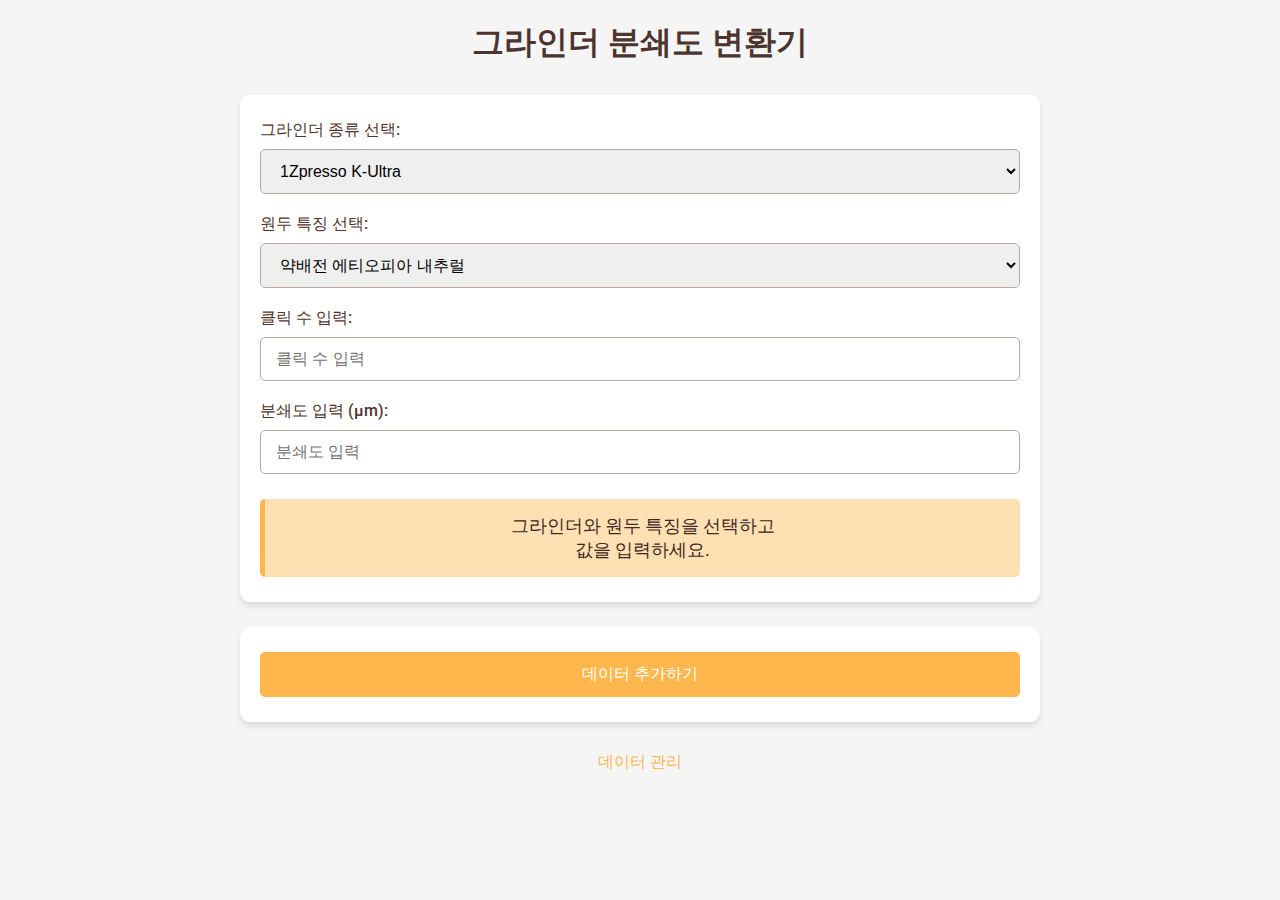
==== commit 2e5a6de5: "전체적인 리팩토링" ====
--- a/index.html
+++ b/index.html
@@ -6,7 +6,7 @@
     <meta name="viewport" content="width=device-width, initial-scale=1.0">
     <link href="https://fonts.googleapis.com/css2?family=Roboto:wght@400;500;700&display=swap" rel="stylesheet">
     <link rel="shortcut icon" href="shortcut.png" /> 
-    <link rel="stylesheet" href="styles.css">
+    <link rel="stylesheet" href="styles/styles.css">
 </head>
 <body>
     <h1>그라인더 분쇄도 변환기</h1>
@@ -92,6 +92,6 @@
         <a href="data_manage.html">데이터 관리</a>
     </div>
 
-    <script src="script.js"></script>
+    <script src="js/script.js"></script>
 </body>
 </html>
--- a/styles/styles.css
+++ b/styles/styles.css
@@ -0,0 +1,226 @@
+ /* 글로벌 스타일 */
+*, *::before, *::after {
+    box-sizing: border-box;
+}
+
+/* CSS 변수으로 색상 관리 */
+:root {
+    --primary-color: #4E342E;
+    --secondary-color: #6D4C41;
+    --accent-color: #FFB74D;
+    --background-color: #f5f5f5;
+    --text-color: #3E2723;
+    --border-color: #BCAAA4;
+    --shadow-color: rgba(0, 0, 0, 0.1);
+    --success-color: #8BC34A;
+    --info-color: #FFB74D;
+}
+
+/* 기본 스타일링 */
+body {
+    font-family: 'Roboto', sans-serif;
+    margin: 0;
+    padding: 0px;
+    background-color: var(--background-color);
+    color: var(--text-color);
+}
+
+h1 {
+    text-align: center;
+    font-size: 2em;
+    margin-bottom: 30px;
+    color: var(--primary-color);
+}
+
+.converter, .add-data {
+    background: #fff;
+    padding: 25px 20px;
+    border-radius: 10px;
+    box-shadow: 0 4px 6px var(--shadow-color);
+    margin-bottom: 25px;
+    max-width: 800px;
+    margin-left: auto;
+    margin-right: auto;
+}
+
+.field {
+    margin-bottom: 20px;
+}
+
+label {
+    display: block;
+    margin-bottom: 8px;
+    font-weight: 500;
+    color: var(--primary-color);
+}
+
+select, input {
+    width: 100%;
+    padding: 12px 15px;
+    font-size: 1em;
+    border: 1px solid var(--border-color);
+    border-radius: 5px;
+    transition: border-color 0.3s, box-shadow 0.3s;
+}
+
+select:focus, input:focus {
+    border-color: var(--accent-color);
+    outline: none;
+    box-shadow: 0 0 5px var(--accent-color);
+}
+
+.result {
+    margin-top: 25px;
+    padding: 15px;
+    background: #FFE0B2;
+    border-left: 5px solid var(--accent-color);
+    border-radius: 5px;
+    font-size: 1.1em;
+    text-align: center;
+    color: var(--text-color);
+}
+
+.add-data button {
+    width: 100%;
+    padding: 12px;
+    font-size: 1em;
+    border: none;
+    border-radius: 5px;
+    background-color: var(--info-color);
+    color: #fff;
+    cursor: pointer;
+    transition: background-color 0.3s;
+    margin-bottom: 0px;
+}
+
+.add-data button:hover {
+    background-color: #FFA726;
+}
+
+.add-data form {
+    display: none;
+    margin-top: 20px;
+    border-top: 1px solid var(--border-color);
+    padding-top: 20px;
+}
+
+.add-data form.active {
+    display: block;
+}
+
+.add-data form h3 {
+    margin-bottom: 15px;
+    color: var(--primary-color);
+}
+
+.add-data form .sub-field {
+    margin-bottom: 15px;
+}
+
+.add-data form .sub-field .input-group {
+    display: flex;
+    gap: 10px;
+    align-items: center;
+}
+
+.add-data form .sub-field .input-group input {
+    flex: 1;
+}
+
+.add-data form .sub-field .input-group button.submit-btn {
+    flex: none;
+    padding: 12px 20px;
+    background-color: var(--info-color);
+    color: #fff;
+    border: none;
+    border-radius: 5px;
+    cursor: pointer;
+    transition: background-color 0.3s;
+    height: 42px;
+}
+
+.add-data form .sub-field .input-group button.submit-btn:hover {
+    background-color: #FFA726;
+}
+
+.add-data form .sub-field.add-button {
+    text-align: right;
+}
+
+.add-data form .sub-field.add-button button.submit-btn {
+    width: 100%;
+    max-width: 200px;
+    margin: 0 auto;
+}
+
+/* 반응형 디자인 */
+@media (max-width: 600px) {
+    body {
+        padding: 10px;
+    }
+
+    h1 {
+        font-size: 1.5em;
+        margin-bottom: 20px;
+    }
+
+    .converter, .add-data {
+        padding: 20px 15px;
+        max-width: 100%;
+    }
+
+    .result {
+        font-size: 1em;
+        padding: 12px;
+    }
+
+    .add-data button, .add-data form .sub-field .input-group button.submit-btn {
+        font-size: 0.95em;
+        padding: 10px;
+        height: 40px;
+    }
+
+    .add-data form .sub-field .input-group {
+        flex-direction: column;
+        align-items: stretch;
+    }
+
+    .add-data form .sub-field .input-group button.submit-btn {
+        width: 100%;
+        margin-top: 10px;
+    }
+
+    .add-data form .sub-field.add-button button.submit-btn {
+        max-width: 100%;
+    }
+}
+
+/* 데스크탑에서 입력창과 버튼의 비율 조정 */
+@media (min-width: 601px) {
+    .add-data form .sub-field .input-group input {
+        flex: 3;
+    }
+
+    .add-data form .sub-field .input-group button.submit-btn {
+        flex: 1;
+    }
+}
+
+/* 데이터 관리 페이지 링크 스타일 */
+.manage-link {
+    text-align: center;
+    margin: 30px;
+    padding-bottom: 30px;
+}
+
+.manage-link a {
+    text-decoration: none;
+    color: var(--accent-color);
+    font-weight: 500;
+    font-size: 1em;
+    transition: color 0.3s;
+}
+
+.manage-link a:hover {
+    color: var(--primary-color);
+}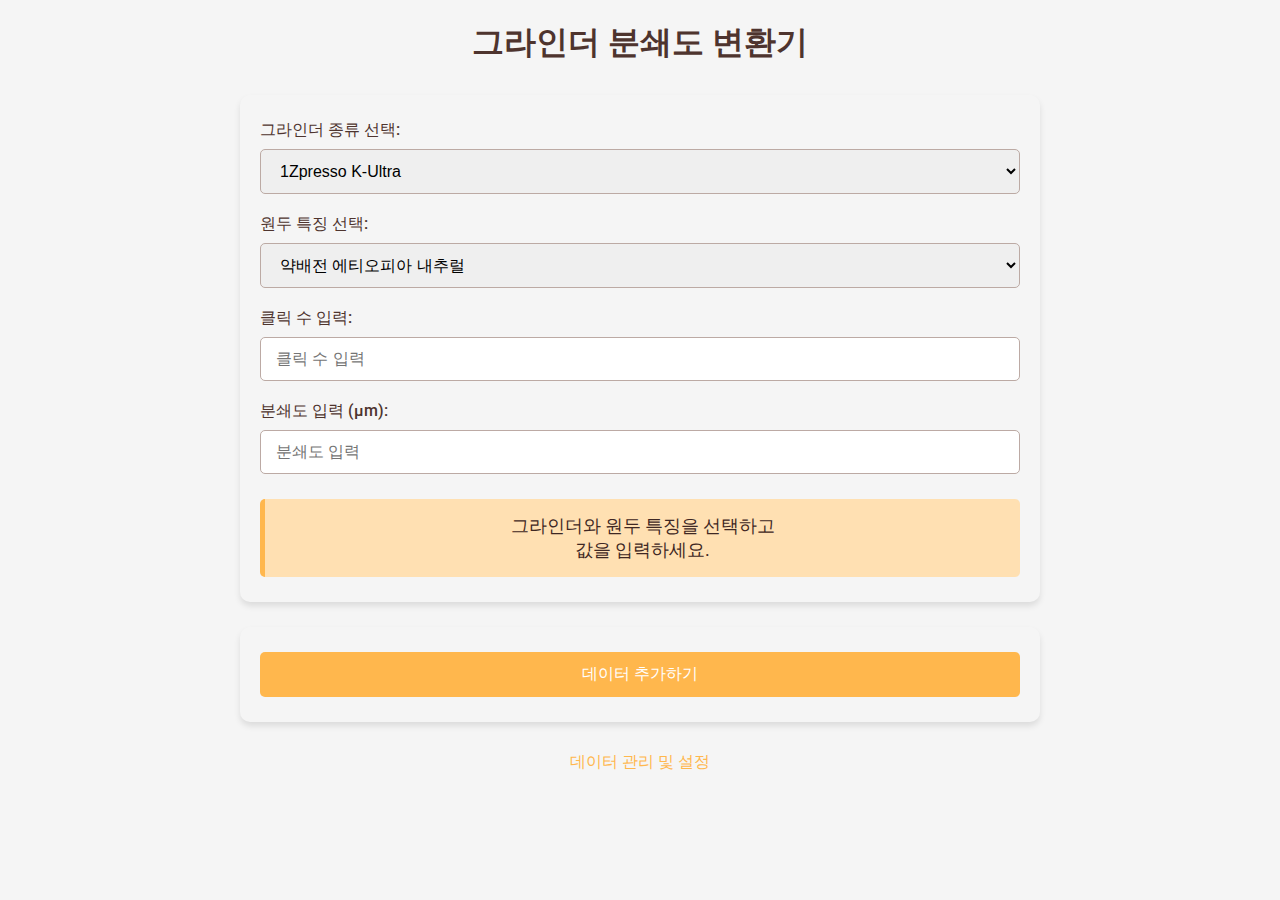
==== commit 1010c5a2: "다크모드 임시 적용. 색상 팔레트 수정 해야함" ====
--- a/index.html
+++ b/index.html
@@ -89,7 +89,7 @@
     
     <!-- 데이터 관리 페이지로 이동하는 링크 -->
     <div class="manage-link">
-        <a href="data_manage.html">데이터 관리</a>
+        <a href="settings.html">데이터 관리 및 설정</a>
     </div>
 
     <script src="js/script.js"></script>
--- a/styles/styles.css
+++ b/styles/styles.css
@@ -16,6 +16,79 @@
     --info-color: #FFB74D;
 }
 
+/* 스위치 스타일링 */
+.theme-toggle {
+    display: flex;
+    align-items: center;
+    justify-content: center;
+}
+
+.switch {
+    position: relative;
+    display: inline-block;
+    width: 60px;
+    height: 34px;
+    margin-bottom: 0;
+}
+
+.switch input {
+    opacity: 0;
+    width: 0;
+    height: 0;
+}
+
+.slider {
+    position: absolute;
+    cursor: pointer;
+    top: 0;
+    left: 0;
+    right: 0;
+    bottom: 0;
+    background-color: #ccc;
+    transition: 0.4s;
+    border-radius: 34px;
+    margin: 0px;
+}
+
+.slider:before {
+    position: absolute;
+    content: "";
+    height: 26px;
+    width: 26px;
+    left: 4px;
+    bottom: 4px;
+    background-color: white;
+    transition: 0.4s;
+    border-radius: 50%;
+}
+
+input:checked + .slider {
+    background-color: var(--accent-color);
+}
+
+input:checked + .slider:before {
+    transform: translateX(26px);
+}
+
+/* 다크 모드 클래스 */
+.dark-mode {
+    --primary-color: #D7CCC8;
+    --secondary-color: #BCAAA4;
+    --accent-color: #FF8A65;
+    --background-color: #303030;
+    --text-color: #FFFFFF;
+    --border-color: #757575;
+    --shadow-color: rgba(255, 255, 255, 0.1);
+    --success-color: #AED581;
+    --info-color: #FF8A65;
+}
+
+/* 토글 라벨 스타일 */
+#themeLabel {
+    font-size: 1.1em;
+    color: var(--primary-color);
+}
+
 /* 기본 스타일링 */
 body {
     font-family: 'Roboto', sans-serif;
@@ -33,7 +106,7 @@
 }
 
 .converter, .add-data {
-    background: #fff;
+    background: var(--background-color);
     padding: 25px 20px;
     border-radius: 10px;
     box-shadow: 0 4px 6px var(--shadow-color);
@@ -131,7 +204,7 @@
     flex: none;
     padding: 12px 20px;
     background-color: var(--info-color);
-    color: #fff;
+    color: var(--background-color);
     border: none;
     border-radius: 5px;
     cursor: pointer;
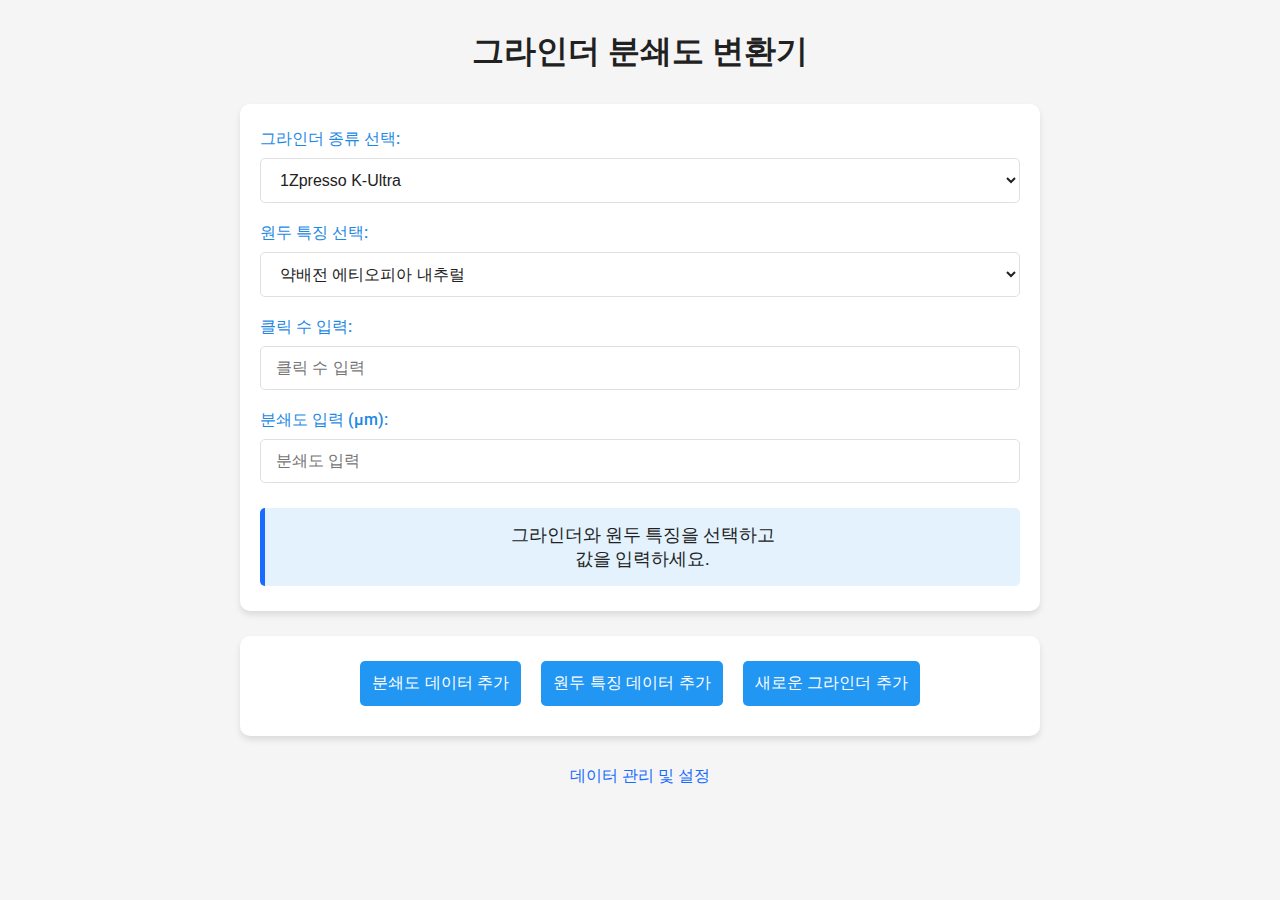
==== commit 691f0e00: "ui수정 및 버그 수정(추후 코드 정리 필요함)" ====
--- a/index.html
+++ b/index.html
@@ -4,8 +4,10 @@
     <meta charset="UTF-8">
     <title>그라인더 분쇄도 변환기</title>
     <meta name="viewport" content="width=device-width, initial-scale=1.0">
+    <!-- 구글 폰트 추가 -->
     <link href="https://fonts.googleapis.com/css2?family=Roboto:wght@400;500;700&display=swap" rel="stylesheet">
-    <link rel="shortcut icon" href="shortcut.png" /> 
+    <link rel="shortcut icon" href="images/shortcut.png" /> 
+    <!-- 외부 CSS 파일 연결 -->
     <link rel="stylesheet" href="styles/styles.css">
 </head>
 <body>
@@ -36,35 +38,16 @@
 
     <!-- 데이터 추가 섹션 -->
     <div class="add-data">
-        <button id="toggleAddData">데이터 추가하기</button>
+        <!-- 데이터 추가 버튼 그룹 -->
+        <div class="button-group">
+            <button type="button" class="toggle-btn" data-target="addDataForm">분쇄도 데이터 추가</button>
+            <button type="button" class="toggle-btn" data-target="addBeanCharacteristicForm">원두 특징 데이터 추가</button>
+            <button type="button" class="toggle-btn" data-target="addGrinderForm">새로운 그라인더 추가</button>
+        </div>
 
-        <!-- 그라인더 종류 추가 폼 -->
-        <form id="addGrinderForm">
-            <h3>그라인더 종류 추가</h3>
-            <div class="sub-field">
-                <label for="newGrinder">새 그라인더 이름:</label>
-                <div class="input-group">
-                    <input type="text" id="newGrinder" placeholder="그라인더 이름 입력">
-                    <button type="button" class="submit-btn" onclick="addGrinder()">추가</button>
-                </div>
-            </div>
-        </form>
-
-        <!-- 원두 특징 추가 폼 -->
-        <form id="addBeanCharacteristicForm">
-            <h3>원두 특징 추가</h3>
-            <div class="sub-field">
-                <label for="newBeanCharacteristic">새 원두 특징 이름:</label>
-                <div class="input-group">
-                    <input type="text" id="newBeanCharacteristic" placeholder="원두 특징 이름 입력">
-                    <button type="button" class="submit-btn" onclick="addBeanCharacteristic()">추가</button>
-                </div>
-            </div>
-        </form>
-
-        <!-- 그라인더 및 원두 특징 데이터 추가 폼 -->
-        <form id="addDataForm">
-            <h3>그라인더 & 원두 특징 데이터 추가</h3>
+        <!-- 분쇄도 데이터 추가 폼 -->
+        <form id="addDataForm" class="add-form">
+            <h3>분쇄도 데이터 추가</h3>
             <div class="sub-field">
                 <label for="selectGrinder">그라인더 선택:</label>
                 <select id="selectGrinder"></select>
@@ -79,10 +62,38 @@
             </div>
             <div class="sub-field">
                 <label for="newGrind">분쇄도 (µm):</label>
-                <input type="number" id="newGrind" placeholder="분쇄도 입력" step="1">
+                <div class="input-group">
+                    <input type="number" id="newGrind" placeholder="분쇄도 입력" step="1">
+                    <button type="button" class="submit-btn" onclick="addData()">추가</button>
+                </div>
             </div>
-            <div class="sub-field add-button">
-                <button type="button" class="submit-btn" onclick="addData()">추가</button>
+        </form>
+
+        <!-- 원두 특징 추가 폼 -->
+        <form id="addBeanCharacteristicForm" class="add-form">
+            <h3>원두 특징 추가</h3>
+            <div class="sub-field">
+                <label for="addBeanSelectGrinder">그라인더 선택:</label>
+                <select id="addBeanSelectGrinder"></select>
+            </div>
+            <div class="sub-field">
+                <label for="newBeanCharacteristic">새 원두 특징 이름:</label>
+                <div class="input-group">
+                    <input type="text" id="newBeanCharacteristic" placeholder="원두 특징 이름 입력">
+                    <button type="button" class="submit-btn" onclick="addBeanCharacteristic()">추가</button>
+                </div>
+            </div>
+        </form>
+
+        <!-- 그라인더 종류 추가 폼 -->
+        <form id="addGrinderForm" class="add-form">
+            <h3>그라인더 종류 추가</h3>
+            <div class="sub-field">
+                <label for="newGrinder">새 그라인더 이름:</label>
+                <div class="input-group">
+                    <input type="text" id="newGrinder" placeholder="그라인더 이름 입력">
+                    <button type="button" class="submit-btn" onclick="addGrinder()">추가</button>
+                </div>
             </div>
         </form>
     </div>
@@ -92,6 +103,7 @@
         <a href="settings.html">데이터 관리 및 설정</a>
     </div>
 
+    <!-- 외부 JavaScript 파일 연결 -->
     <script src="js/script.js"></script>
 </body>
-</html>
+</html>--- a/styles/styles.css
+++ b/styles/styles.css
@@ -1,19 +1,53 @@
- /* 글로벌 스타일 */
+/* 글로벌 스타일 */
 *, *::before, *::after {
     box-sizing: border-box;
 }
 
 /* CSS 변수으로 색상 관리 */
 :root {
-    --primary-color: #4E342E;
-    --secondary-color: #6D4C41;
-    --accent-color: #FFB74D;
-    --background-color: #f5f5f5;
-    --text-color: #3E2723;
-    --border-color: #BCAAA4;
-    --shadow-color: rgba(0, 0, 0, 0.1);
-    --success-color: #8BC34A;
-    --info-color: #FFB74D;
+    --primary-color: #1E88E5;          /* 메인 블루 */
+    --secondary-color: #1565C0;        /* 딥 블루 */
+    --accent-color: #176cff;           /* 포인트 핑크 */
+    --background-color: #F5F5F5;       /* 밝은 배경색 */
+    --element-background-color: #FFFFFF; /* 요소 배경색 */
+    --text-color: #212121;             /* 진한 그레이 */
+    --border-color: #E0E0E0;           /* 연한 그레이 */
+    --shadow-color: rgba(0, 0, 0, 0.1); /* 그림자 색상 */
+    --success-color: #4CAF50;          /* 성공 색상 */
+    --info-color: #2196F3;             /* 정보 색상 */
+    --button-hover-color: #53a0f9;     /* 버튼 호버 색상 */
+    --slider-background-color: #BDBDBD; /* 슬라이더 배경색 */
+    --slider-knob-color: #FFFFFF;      /* 슬라이더 노브 색상 */
+    --result-background-color: #E3F2FD; /* 결과 배경색 */
+    --result-border-color: var(--accent-color); /* 결과 테두리 색상 */
+    --button-text-color: #FFFFFF;       /* 버튼 텍스트 색상 */
+    --input-background-color: #FFFFFF;  /* 입력창 배경색 */
+    --input-text-color: #212121;   
+    --error-color: #FF5252;  
+    --error-color-hover: #B71C1C;
+    --table-header-text-color: #121212;   
+}
+
+.dark-mode {
+    --primary-color: #BBDEFB;          /* 밝은 블루 */
+    --secondary-color: #90CAF9;        /* 연한 블루 */
+    --accent-color: #80d7ff;           /* 부드러운 핑크 */
+    --background-color: #121212;       /* 어두운 배경색 */
+    --element-background-color: #1E1E1E; /* 요소 어두운 배경색 */
+    --text-color: #E0E0E0;             /* 밝은 텍스트 색상 */
+    --border-color: #424242;           /* 어두운 테두리 색상 */
+    --shadow-color: rgba(255, 255, 255, 0.1); /* 그림자 색상 */
+    --success-color: #81C784;          /* 성공 색상 */
+    --info-color: #64B5F6;             /* 정보 색상 */
+    --button-hover-color: #1E88E5;     /* 버튼 호버 색상 */
+    --slider-background-color: #757575; /* 슬라이더 배경색 */
+    --slider-knob-color: #FFFFFF;      /* 슬라이더 노브 색상 */
+    --result-background-color: #1E88E5; /* 결과 배경색 */
+    --result-border-color: var(--accent-color); /* 결과 테두리 색상 */
+    --button-text-color: #FFFFFF;       /* 버튼 텍스트 색상 */
+    --input-background-color: #1E1E1E;  /* 입력창 배경색 */
+    --input-text-color: #E0E0E0;
+    --table-header-text-color: #212121;        /* 입력창 텍스트 색상 */
 }
 
 /* 스위치 스타일링 */
@@ -44,7 +78,7 @@
     left: 0;
     right: 0;
     bottom: 0;
-    background-color: #ccc;
+    background-color: var(--slider-background-color);
     transition: 0.4s;
     border-radius: 34px;
     margin: 0px;
@@ -57,7 +91,7 @@
     width: 26px;
     left: 4px;
     bottom: 4px;
-    background-color: white;
+    background-color: var(--slider-knob-color);
     transition: 0.4s;
     border-radius: 50%;
 }
@@ -68,19 +102,6 @@
 
 input:checked + .slider:before {
     transform: translateX(26px);
-}
-
-/* 다크 모드 클래스 */
-.dark-mode {
-    --primary-color: #D7CCC8;
-    --secondary-color: #BCAAA4;
-    --accent-color: #FF8A65;
-    --background-color: #303030;
-    --text-color: #FFFFFF;
-    --border-color: #757575;
-    --shadow-color: rgba(255, 255, 255, 0.1);
-    --success-color: #AED581;
-    --info-color: #FF8A65;
 }
 
 /* 토글 라벨 스타일 */
@@ -101,12 +122,12 @@
 h1 {
     text-align: center;
     font-size: 2em;
-    margin-bottom: 30px;
-    color: var(--primary-color);
+    margin: 30px;
+    color: var(--text-color);
 }
 
 .converter, .add-data {
-    background: var(--background-color);
+    background: var(--element-background-color);
     padding: 25px 20px;
     border-radius: 10px;
     box-shadow: 0 4px 6px var(--shadow-color);
@@ -116,6 +137,17 @@
     margin-right: auto;
 }
 
+.result { 
+    margin-top: 25px; 
+    padding: 15px; 
+    background: var(--result-background-color); 
+    border-left: 5px solid var(--result-border-color); 
+    border-radius: 5px; 
+    font-size: 1.1em; 
+    text-align: center; 
+    color: var(--text-color);
+}
+
 .field {
     margin-bottom: 20px;
 }
@@ -133,6 +165,8 @@
     font-size: 1em;
     border: 1px solid var(--border-color);
     border-radius: 5px;
+    background-color: var(--input-background-color);
+    color: var(--input-text-color);
     transition: border-color 0.3s, box-shadow 0.3s;
 }
 
@@ -142,141 +176,80 @@
     box-shadow: 0 0 5px var(--accent-color);
 }
 
-.result {
-    margin-top: 25px;
-    padding: 15px;
-    background: #FFE0B2;
-    border-left: 5px solid var(--accent-color);
-    border-radius: 5px;
-    font-size: 1.1em;
-    text-align: center;
-    color: var(--text-color);
-}
-
-.add-data button {
-    width: 100%;
+/* 데이터 추가 섹션 버튼 그룹 */
+.add-data .button-group {
+    display: flex;
+    flex-wrap: wrap;
+    gap: 20px;
+    margin-bottom: 5px; 
+    justify-content: center;
+}
+
+.add-data .button-group .toggle-btn {
+    /* 기존의 flex: 0 1 auto; 유지 */
+    flex: 0 1 auto;
     padding: 12px;
     font-size: 1em;
     border: none;
     border-radius: 5px;
     background-color: var(--info-color);
-    color: #fff;
+    color: var(--button-text-color);
     cursor: pointer;
     transition: background-color 0.3s;
-    margin-bottom: 0px;
-}
-
-.add-data button:hover {
-    background-color: #FFA726;
-}
-
-.add-data form {
-    display: none;
+}
+
+.add-data .button-group .toggle-btn:hover {
+    background-color: var(--button-hover-color);
+}
+
+/* 데이터 추가 섹션 폼 애니메이션 */
+.add-data .add-form {
+    max-height: 0;
+    opacity: 0;
+    overflow: hidden;
+    transition: max-height 0.5s ease, opacity 0.5s ease;
+    margin-top: 0;
+    border-top: 0;
+    padding-top: 0;
+}
+
+.add-data .add-form.active {
+    max-height: 1000px; /* 내용에 맞게 조정 가능 */
+    opacity: 1;
     margin-top: 20px;
     border-top: 1px solid var(--border-color);
-    padding-top: 20px;
-}
-
-.add-data form.active {
-    display: block;
-}
-
-.add-data form h3 {
+    padding-top: 0px;
+}
+
+/* select와 input에 margin-bottom 적용 */
+.add-data .add-form .sub-field select,
+.add-data .add-form .sub-field input {
     margin-bottom: 15px;
-    color: var(--primary-color);
-}
-
-.add-data form .sub-field {
-    margin-bottom: 15px;
-}
-
-.add-data form .sub-field .input-group {
+}
+
+/* '추가' 버튼들을 오른쪽으로 정렬 (데스크탑) */
+.add-data .add-form .sub-field.add-button,
+.add-data .add-form .input-group {
     display: flex;
-    gap: 10px;
-    align-items: center;
-}
-
-.add-data form .sub-field .input-group input {
-    flex: 1;
-}
-
-.add-data form .sub-field .input-group button.submit-btn {
-    flex: none;
+    justify-content: flex-end;
+}
+
+/* '추가' 버튼의 기본 스타일 */
+.add-data .add-form .submit-btn {
     padding: 12px 20px;
     background-color: var(--info-color);
-    color: var(--background-color);
+    color: var(--button-text-color);
     border: none;
     border-radius: 5px;
     cursor: pointer;
     transition: background-color 0.3s;
     height: 42px;
-}
-
-.add-data form .sub-field .input-group button.submit-btn:hover {
-    background-color: #FFA726;
-}
-
-.add-data form .sub-field.add-button {
-    text-align: right;
-}
-
-.add-data form .sub-field.add-button button.submit-btn {
-    width: 100%;
-    max-width: 200px;
-    margin: 0 auto;
-}
-
-/* 반응형 디자인 */
-@media (max-width: 600px) {
-    body {
-        padding: 10px;
-    }
-
-    h1 {
-        font-size: 1.5em;
-        margin-bottom: 20px;
-    }
-
-    .converter, .add-data {
-        padding: 20px 15px;
-        max-width: 100%;
-    }
-
-    .result {
-        font-size: 1em;
-        padding: 12px;
-    }
-
-    .add-data button, .add-data form .sub-field .input-group button.submit-btn {
-        font-size: 0.95em;
-        padding: 10px;
-        height: 40px;
-    }
-
-    .add-data form .sub-field .input-group {
-        flex-direction: column;
-        align-items: stretch;
-    }
-
-    .add-data form .sub-field .input-group button.submit-btn {
-        width: 100%;
-        margin-top: 10px;
-    }
-
-    .add-data form .sub-field.add-button button.submit-btn {
-        max-width: 100%;
-    }
-}
-
-/* 데스크탑에서 입력창과 버튼의 비율 조정 */
-@media (min-width: 601px) {
-    .add-data form .sub-field .input-group input {
-        flex: 3;
-    }
-
-    .add-data form .sub-field .input-group button.submit-btn {
-        flex: 1;
-    }
+    
+}
+
+/* '추가' 버튼 호버 스타일 */
+.add-data .add-form .submit-btn:hover {
+    background-color: var(--button-hover-color);
 }
 
 /* 데이터 관리 페이지 링크 스타일 */
@@ -296,4 +269,63 @@
 
 .manage-link a:hover {
     color: var(--primary-color);
-}+}
+
+/* 반응형 디자인 */
+@media (max-width: 600px) {
+    body {
+        padding: 10px;
+    }
+
+    h1 {
+        font-size: 1.5em;
+        margin-bottom: 30px;
+    }
+
+    .converter, .add-data {
+        padding: 20px 15px;
+        max-width: 100%;
+    }
+
+    .result {
+        font-size: 1em;
+        padding: 12px;
+    }
+
+    /* 데이터 추가 섹션 버튼 그룹을 세로로 정렬하고 전체 너비로 확장 */
+    .add-data .button-group {
+        flex-direction: column;
+        align-items: stretch; /* 버튼들을 전체 너비로 확장 */
+        margin-bottom: 0px; /* 필요에 따라 margin-bottom 조정 */
+    }
+
+    .add-data .button-group .toggle-btn {
+        width: 100%; /* 각 버튼이 전체 너비를 차지하도록 설정 */
+        flex: none; /* flex 속성 제거 */
+    }
+
+    /* 폼 내의 input-group을 세로로 정렬 */
+    .add-data .add-form .input-group {
+        flex-direction: column;
+        align-items: stretch;
+    }
+
+    /* 폼 내의 '추가' 버튼을 전체 너비로 확장 */
+    .add-data .add-form .sub-field.add-button .submit-btn,
+    .add-data .add-form .input-group .submit-btn {
+        width: 100%;
+        margin-top: 0px; /* 입력창과 버튼 사이에 간격 추가 */
+    }
+}
+
+/* 데스크탑에서 입력창과 버튼의 비율 조정 */
+@media (min-width: 601px) {
+    .add-data .add-form .input-group input {
+        flex: 3;
+    }
+
+    .add-data .add-form .input-group button.submit-btn {
+        flex: 1;
+        margin-left: 20px;
+    }
+}
